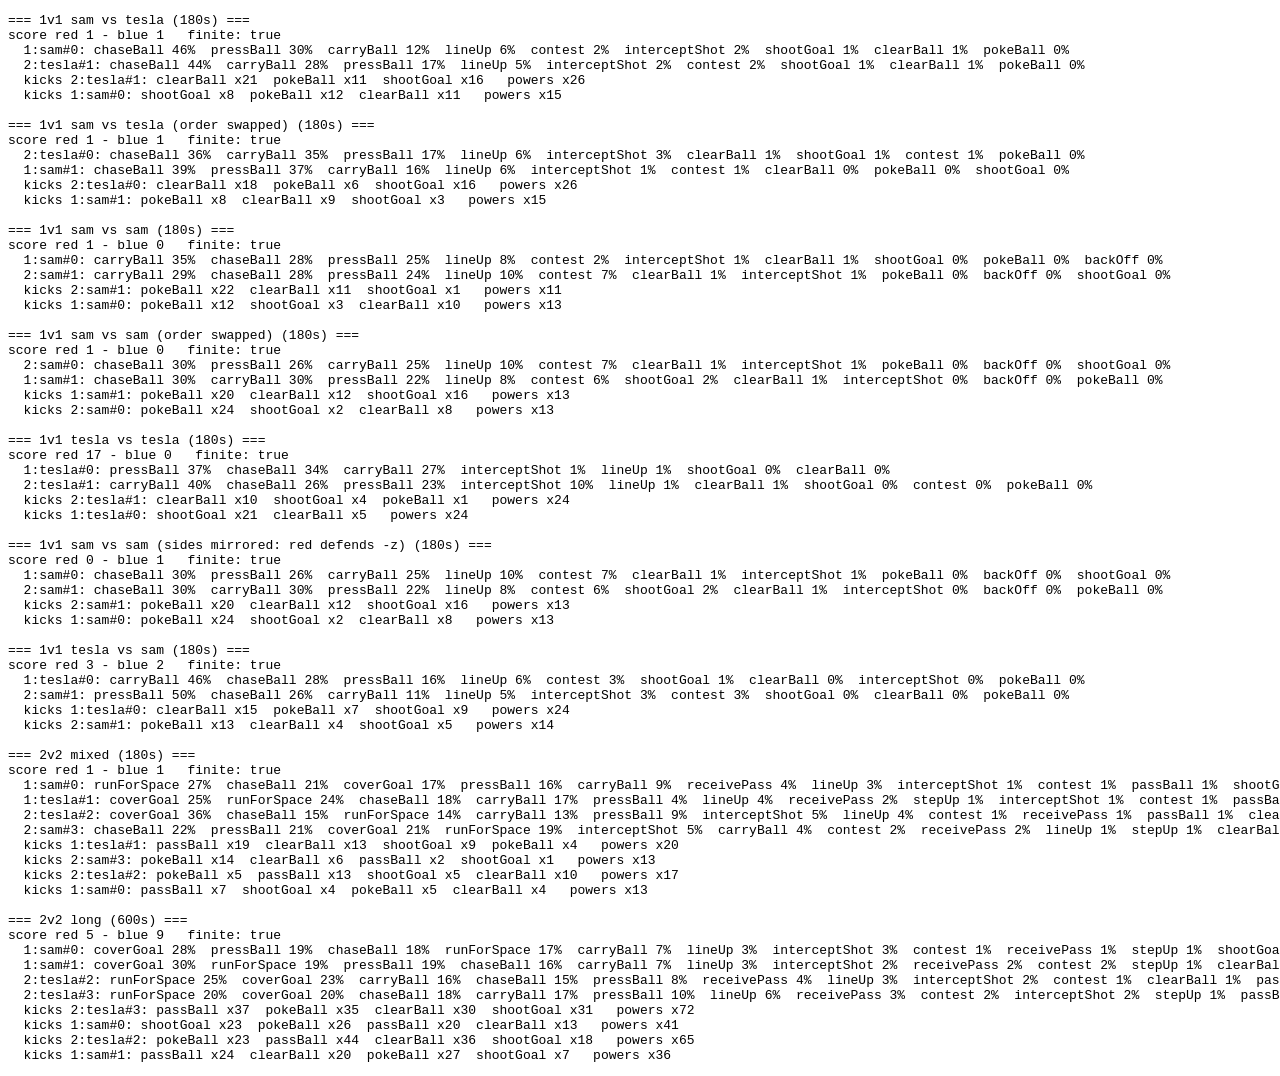
==== ai-sim-test.html @ 5cf5916e "Revamp team AI with roles and sim harness Replaces the old intent-scoring AI with a role-based team " ====
<!doctype html>
<html>
  <head><meta charset="utf-8" /><title>AI sim</title></head>
  <body>
    <script type="module">
      import { runAllScenarios } from './ai-sim-test.mjs';
      const pre = document.createElement('pre');
      pre.id = 'sim-output';
      document.body.appendChild(pre);
      pre.textContent = await runAllScenarios();
    </script>
  </body>
</html>
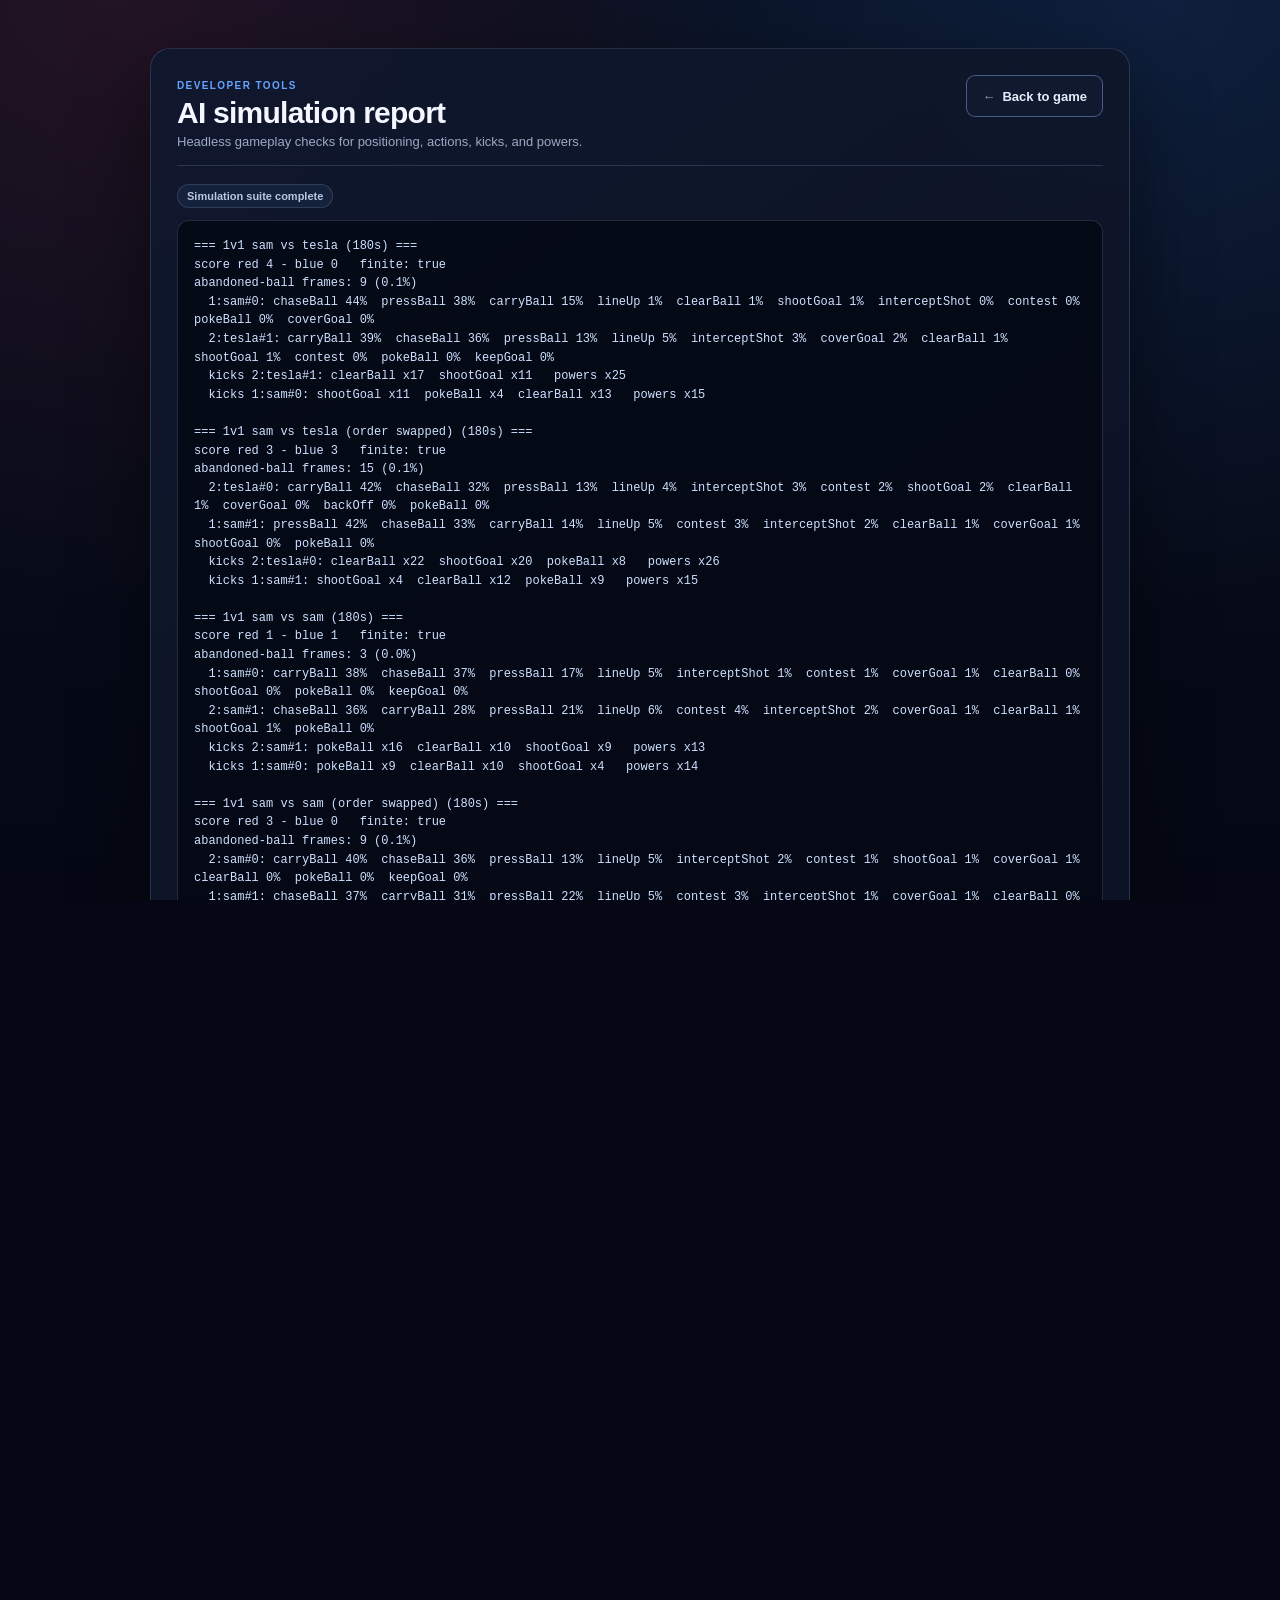
==== commit 39566c3c: "Refresh menu UI and improve panel navigation Revamps the main menu and setup panels with a unified v" ====
--- a/ai-sim-test.html
+++ b/ai-sim-test.html
@@ -1,13 +1,37 @@
 <!doctype html>
-<html>
-  <head><meta charset="utf-8" /><title>AI sim</title></head>
-  <body>
+<html lang="en">
+  <head>
+    <meta charset="utf-8" />
+    <meta name="viewport" content="width=device-width, initial-scale=1" />
+    <title>AI Simulations · Soccer Pucks</title>
+    <link rel="stylesheet" href="css/style.css?v=ui-refresh-1" />
+  </head>
+  <body class="sim-page">
+    <main class="sim-shell">
+      <header class="sim-header">
+        <div>
+          <span class="sim-kicker">Developer tools</span>
+          <h1>AI simulation report</h1>
+          <p>Headless gameplay checks for positioning, actions, kicks, and powers.</p>
+        </div>
+        <a class="tiny-btn sim-back" href="./"><span aria-hidden="true">&larr;</span> Back to game</a>
+      </header>
+      <p id="sim-status" class="sim-status" role="status" aria-live="polite" aria-atomic="true">Running simulation suite…</p>
+      <pre id="sim-output"></pre>
+    </main>
+
     <script type="module">
       import { runAllScenarios } from './ai-sim-test.mjs';
-      const pre = document.createElement('pre');
-      pre.id = 'sim-output';
-      document.body.appendChild(pre);
-      pre.textContent = await runAllScenarios();
+
+      const output = document.getElementById('sim-output');
+      const status = document.getElementById('sim-status');
+      try {
+        output.textContent = await runAllScenarios();
+        status.textContent = 'Simulation suite complete';
+      } catch (error) {
+        output.textContent = `Simulation failed\n\n${error?.stack || error}`;
+        status.textContent = 'Simulation suite failed';
+      }
     </script>
   </body>
 </html>
--- a/css/style.css
+++ b/css/style.css
@@ -0,0 +1,3564 @@
+* {
+  margin: 0;
+  padding: 0;
+  box-sizing: border-box;
+}
+
+html, body {
+  width: 100%;
+  height: 100%;
+  overflow: hidden;
+  background: #0c0c10;
+  font-family: "Segoe UI", Arial, sans-serif;
+  color: #fff;
+}
+
+#game-canvas {
+  position: fixed;
+  inset: 0;
+  width: 100%;
+  height: 100%;
+  display: block;
+}
+
+.hidden {
+  display: none !important;
+}
+
+.visually-hidden {
+  position: absolute;
+  width: 1px;
+  height: 1px;
+  padding: 0;
+  margin: -1px;
+  overflow: hidden;
+  clip: rect(0, 0, 0, 0);
+  white-space: nowrap;
+  border: 0;
+}
+
+button {
+  font-family: inherit;
+}
+
+button:focus-visible,
+input:focus-visible {
+  outline: 2px solid rgba(110, 168, 255, 0.85);
+  outline-offset: 2px;
+}
+
+#sound-controls {
+  position: fixed;
+  top: 14px;
+  right: 14px;
+  z-index: 25;
+  display: flex;
+  align-items: center;
+  gap: 9px;
+  padding: 6px 10px 6px 6px;
+  border: 1px solid rgba(110, 168, 255, 0.24);
+  border-radius: 8px;
+  background: rgba(8, 11, 22, 0.76);
+  box-shadow: 0 8px 24px rgba(0, 0, 0, 0.24);
+  backdrop-filter: blur(8px);
+}
+
+#sound-toggle {
+  min-height: 32px;
+  display: flex;
+  align-items: center;
+  gap: 6px;
+  padding: 5px 9px;
+  border: 1px solid transparent;
+  border-radius: 6px;
+  background: rgba(110, 168, 255, 0.12);
+  color: #dfe6f5;
+  font-size: 12px;
+  font-weight: 800;
+  cursor: pointer;
+}
+
+#sound-toggle:hover {
+  border-color: rgba(110, 168, 255, 0.35);
+  background: rgba(110, 168, 255, 0.22);
+}
+
+#sound-toggle.muted {
+  color: #8d97ad;
+  background: rgba(141, 151, 173, 0.1);
+}
+
+#sound-toggle [data-sound-icon] {
+  width: 18px;
+  font-size: 15px;
+  line-height: 1;
+  text-align: center;
+}
+
+#sound-volume-label {
+  display: flex;
+  align-items: center;
+}
+
+#sound-volume {
+  width: 92px;
+  height: 20px;
+  accent-color: #6ea8ff;
+  cursor: pointer;
+}
+
+* {
+  scrollbar-width: thin;
+  scrollbar-color: rgba(110, 168, 255, 0.3) rgba(8, 11, 22, 0.6);
+}
+
+::-webkit-scrollbar {
+  width: 10px;
+  height: 10px;
+}
+
+::-webkit-scrollbar-track {
+  background: transparent;
+}
+
+::-webkit-scrollbar-thumb {
+  background: rgba(110, 168, 255, 0.28);
+  border: 2px solid rgba(8, 8, 12, 0.9);
+  border-radius: 5px;
+}
+
+::-webkit-scrollbar-thumb:hover {
+  background: rgba(110, 168, 255, 0.45);
+}
+
+kbd {
+  display: inline-block;
+  padding: 1px 7px 2px;
+  border: 1px solid rgba(110, 168, 255, 0.35);
+  border-bottom-width: 2px;
+  border-radius: 5px;
+  background: rgba(110, 168, 255, 0.1);
+  color: #dfe6f5;
+  font-family: inherit;
+  font-size: 0.85em;
+  font-weight: 700;
+}
+
+#menu {
+  position: fixed;
+  inset: 0;
+  display: flex;
+  flex-direction: column;
+  align-items: center;
+  justify-content: center;
+  gap: 22px;
+  padding: 32px 16px;
+  overflow-x: hidden;
+  overflow-y: auto;
+  background:
+    radial-gradient(ellipse 44% 42% at 8% 48%, rgba(214, 35, 62, 0.13), transparent 70%),
+    radial-gradient(ellipse 46% 44% at 92% 48%, rgba(35, 128, 239, 0.15), transparent 70%),
+    radial-gradient(ellipse 90% 60% at 50% -12%, rgba(91, 139, 228, 0.24), transparent 62%),
+    radial-gradient(ellipse 85% 46% at 50% 116%, rgba(30, 150, 90, 0.12), transparent 66%),
+    linear-gradient(180deg, #0b1020 0%, #080b14 52%, #060910 100%);
+  z-index: 10;
+}
+
+#menu::before,
+#menu::after {
+  content: "";
+  position: absolute;
+  pointer-events: none;
+}
+
+#menu::before {
+  left: -20%;
+  right: -20%;
+  bottom: -12%;
+  height: 65%;
+  opacity: 0.25;
+  background:
+    linear-gradient(rgba(101, 163, 255, 0.3) 1px, transparent 1px),
+    linear-gradient(90deg, rgba(101, 163, 255, 0.3) 1px, transparent 1px);
+  background-size: 74px 52px;
+  transform: perspective(1800px) rotateX(60deg);
+  transform-origin: 50% 0;
+  -webkit-mask-image: linear-gradient(to bottom, transparent, #000 24%, #000 68%, transparent 96%);
+  mask-image: linear-gradient(to bottom, transparent, #000 24%, #000 68%, transparent 96%);
+  animation: arena-grid-drift 9s linear infinite;
+}
+
+#menu::after {
+  inset: 0;
+  opacity: 0.7;
+  background:
+    radial-gradient(circle at 50% 37%, rgba(255, 255, 255, 0.055) 0 1px, transparent 2px),
+    radial-gradient(circle at 26% 31%, rgba(255, 69, 91, 0.45) 0 1px, transparent 2px),
+    radial-gradient(circle at 74% 28%, rgba(74, 166, 255, 0.48) 0 1px, transparent 2px);
+  background-size: 72px 72px, 118px 118px, 137px 137px;
+  -webkit-mask-image: radial-gradient(ellipse 80% 70% at center, #000, transparent 76%);
+  mask-image: radial-gradient(ellipse 80% 70% at center, #000, transparent 76%);
+  animation: arena-lights-breathe 5.5s ease-in-out infinite alternate;
+}
+
+#menu > * {
+  position: relative;
+  z-index: 1;
+}
+
+.brand-lockup {
+  width: min(780px, calc(100vw - 44px));
+  flex: 0 0 auto;
+  overflow: visible;
+  line-height: 0;
+  isolation: isolate;
+  filter: drop-shadow(0 24px 42px rgba(0, 0, 0, 0.38));
+  transition: width 0.32s ease, filter 0.32s ease;
+  animation: logo-lockup-arrive 0.8s cubic-bezier(0.18, 0.9, 0.25, 1.15) both;
+}
+
+.brand-logo {
+  display: block;
+  width: 100%;
+  height: auto;
+  overflow: visible;
+}
+
+.logo-word {
+  font-family: "Arial Black", "Segoe UI Black", Impact, sans-serif;
+  font-weight: 950;
+  font-style: italic;
+  paint-order: stroke fill;
+  text-rendering: geometricPrecision;
+}
+
+.logo-soccer {
+  font-size: 126px;
+  letter-spacing: -7px;
+}
+
+.logo-pucks {
+  font-size: 132px;
+  letter-spacing: -2px;
+}
+
+.logo-red-extrusion {
+  fill: url(#logo-red-edge);
+  stroke: #510817;
+  stroke-width: 8px;
+}
+
+.logo-red-face {
+  fill: url(#logo-red-face);
+  stroke: #ffadb4;
+  stroke-width: 3px;
+}
+
+.logo-blue-extrusion {
+  fill: url(#logo-blue-edge);
+  stroke: #061a4d;
+  stroke-width: 8px;
+}
+
+.logo-blue-face {
+  fill: url(#logo-blue-face);
+  stroke: #b8edff;
+  stroke-width: 3px;
+}
+
+.logo-soccer-layer,
+.logo-pucks-layer,
+.logo-energy-field,
+.logo-strike,
+.logo-tagline {
+  transform-box: fill-box;
+  transform-origin: center;
+}
+
+.logo-soccer-layer {
+  animation: logo-soccer-enter 0.72s 0.08s cubic-bezier(0.16, 0.86, 0.3, 1.08) both;
+}
+
+.logo-pucks-layer {
+  animation: logo-pucks-enter 0.78s 0.18s cubic-bezier(0.16, 0.86, 0.3, 1.08) both;
+}
+
+.brand-ball-stage {
+  position: absolute;
+  top: 0;
+  left: 24.7%;
+  z-index: 3;
+  display: block;
+  width: 22%;
+  height: 58%;
+  overflow: visible;
+  opacity: 0;
+  pointer-events: none;
+  transform-origin: 50% 52%;
+}
+
+.brand-ball-stage.is-ready {
+  animation: logo-puck-enter 1.06s cubic-bezier(0.17, 0.86, 0.28, 1.12) both;
+}
+
+.brand-ball-canvas {
+  position: relative;
+  z-index: 1;
+  display: block;
+  width: 100%;
+  height: 100%;
+  filter:
+    drop-shadow(-4px 0 7px rgba(255, 39, 71, 0.58))
+    drop-shadow(4px 0 7px rgba(46, 159, 255, 0.62))
+    drop-shadow(0 10px 8px rgba(0, 0, 0, 0.75));
+  animation: logo-puck-float 8.5s 1.15s ease-in-out infinite;
+}
+
+.logo-speed-line,
+.logo-energy-arc,
+.logo-strike path {
+  fill: none;
+  stroke-linecap: round;
+}
+
+.logo-speed-line {
+  stroke-width: 5px;
+  stroke-dasharray: 18 20;
+  opacity: 0.7;
+  animation: logo-dash 1.35s linear infinite;
+}
+
+.logo-speed-line-red {
+  stroke: #ff3651;
+}
+
+.logo-speed-line-blue {
+  stroke: #3da9ff;
+  animation-direction: reverse;
+}
+
+.logo-energy-arc {
+  stroke: url(#logo-energy);
+  stroke-width: 2px;
+  stroke-dasharray: 5 14;
+  opacity: 0.4;
+  animation: logo-dash 2.4s linear infinite;
+}
+
+.logo-energy-field {
+  animation: logo-energy-enter 1.05s 0.46s ease-out both;
+}
+
+.logo-spark {
+  fill: #fff;
+  filter: url(#logo-energy-glow);
+  transform-box: fill-box;
+  transform-origin: center;
+  animation: logo-spark 2.1s ease-in-out infinite;
+}
+
+.logo-spark-two {
+  animation-delay: -0.65s;
+}
+
+.logo-spark-three {
+  animation-delay: -1.25s;
+}
+
+.logo-strike {
+  animation: logo-strike-enter 0.75s 0.7s ease-out both;
+}
+
+.logo-strike path:first-child {
+  stroke: url(#logo-energy);
+  stroke-width: 7px;
+  opacity: 0.8;
+}
+
+.logo-strike path:last-child {
+  stroke: #eaf8ff;
+  stroke-width: 1.5px;
+  stroke-dasharray: 3 12;
+  opacity: 0.7;
+  animation: logo-dash 1.1s linear infinite;
+}
+
+.logo-shine {
+  fill: rgba(255, 255, 255, 0.52);
+  transform: skewX(-18deg);
+  animation: logo-shine-sweep 6.8s 1.35s ease-in-out infinite;
+}
+
+.logo-shine-blue {
+  animation-delay: 1.48s;
+}
+
+.logo-tagline {
+  fill: #aac2e7;
+  font-family: "Segoe UI", Arial, sans-serif;
+  font-size: 15px;
+  font-weight: 800;
+  letter-spacing: 7px;
+  animation: logo-tagline-enter 0.65s 0.92s ease-out both;
+}
+
+#menu[data-view]:not([data-view="home"]) .brand-lockup {
+  width: min(430px, calc(100vw - 44px));
+  filter: drop-shadow(0 16px 30px rgba(0, 0, 0, 0.3));
+}
+
+#menu[data-view]:not([data-view="home"]) .logo-energy-field,
+#menu[data-view]:not([data-view="home"]) .logo-strike,
+#menu[data-view]:not([data-view="home"]) .logo-tagline {
+  opacity: 0.18;
+}
+
+@keyframes arena-grid-drift {
+  to { background-position: 0 52px, 74px 0; }
+}
+
+@keyframes arena-lights-breathe {
+  from { opacity: 0.46; transform: scale(0.98); }
+  to { opacity: 0.78; transform: scale(1.02); }
+}
+
+@keyframes logo-lockup-arrive {
+  from { opacity: 0; transform: translateY(-18px) scale(0.95); }
+  to { opacity: 1; transform: translateY(0) scale(1); }
+}
+
+@keyframes logo-soccer-enter {
+  from { opacity: 0; transform: translateX(-80px) skewX(-9deg); }
+  to { opacity: 1; transform: translateX(0) skewX(0); }
+}
+
+@keyframes logo-pucks-enter {
+  from { opacity: 0; transform: translateX(86px) skewX(8deg); }
+  to { opacity: 1; transform: translateX(0) skewX(0); }
+}
+
+@keyframes logo-puck-enter {
+  0% { opacity: 0; transform: translate(-260px, -100px) rotate(-260deg) scale(0.38); }
+  68% { opacity: 1; transform: translate(8px, 4px) rotate(14deg) scale(1.07); }
+  84% { transform: translate(-3px, -3px) rotate(-5deg) scale(0.98); }
+  100% { opacity: 1; transform: translate(0, 0) rotate(0) scale(1); }
+}
+
+@keyframes logo-puck-float {
+  0%, 100% { transform: translateY(0) rotate(-0.6deg); }
+  34% { transform: translateY(-2px) rotate(0.5deg); }
+  72% { transform: translateY(-3px) rotate(-0.25deg); }
+}
+
+@keyframes logo-energy-enter {
+  from { opacity: 0; transform: scaleX(0.55); }
+  to { opacity: 1; transform: scaleX(1); }
+}
+
+@keyframes logo-dash {
+  to { stroke-dashoffset: -76px; }
+}
+
+@keyframes logo-spark {
+  0%, 100% { opacity: 0.15; transform: scale(0.5); }
+  50% { opacity: 1; transform: scale(1.45); }
+}
+
+@keyframes logo-strike-enter {
+  from { opacity: 0; transform: scaleX(0); }
+  to { opacity: 1; transform: scaleX(1); }
+}
+
+@keyframes logo-shine-sweep {
+  0%, 10% { transform: translateX(0) skewX(-18deg); opacity: 0; }
+  14% { opacity: 0.72; }
+  27%, 100% { transform: translateX(1180px) skewX(-18deg); opacity: 0; }
+}
+
+@keyframes logo-tagline-enter {
+  from { opacity: 0; transform: translateY(7px); letter-spacing: 12px; }
+  to { opacity: 0.82; transform: translateY(0); letter-spacing: 7px; }
+}
+
+#menu .subtitle {
+  display: flex;
+  align-items: center;
+  gap: 13px;
+  margin-top: -12px;
+  color: #b5c4db;
+  font-size: 14px;
+  font-weight: 700;
+  letter-spacing: 2.6px;
+  text-transform: uppercase;
+  text-shadow: 0 2px 12px rgba(0, 0, 0, 0.5);
+}
+
+#menu .subtitle::before,
+#menu .subtitle::after {
+  content: "";
+  width: 38px;
+  height: 1px;
+  background: linear-gradient(90deg, transparent, rgba(117, 177, 255, 0.68));
+}
+
+#menu .subtitle::after {
+  transform: scaleX(-1);
+}
+
+#nickname-field {
+  width: min(360px, calc(100vw - 32px));
+  display: flex;
+  flex-direction: column;
+  gap: 6px;
+  color: #aab4cc;
+  font-size: 12px;
+  font-weight: 700;
+  letter-spacing: 0;
+  text-transform: uppercase;
+}
+
+#nickname-input {
+  height: 44px;
+  border: 1px solid rgba(110, 168, 255, 0.28);
+  border-radius: 6px;
+  padding: 8px 12px;
+  background: #080b16;
+  color: #eef4ff;
+  font: 700 18px "Segoe UI", Arial, sans-serif;
+  letter-spacing: 0;
+  outline: none;
+}
+
+#nickname-input:focus {
+  border-color: rgba(110, 168, 255, 0.7);
+  box-shadow: 0 0 0 3px rgba(110, 168, 255, 0.13);
+}
+
+#local-setup {
+  display: flex;
+  flex-wrap: wrap;
+  align-items: center;
+  gap: 10px 28px;
+}
+
+.setup-group {
+  display: flex;
+  align-items: center;
+  gap: 10px;
+}
+
+.setup-label {
+  color: #aab4cc;
+  font-size: 12px;
+  font-weight: 800;
+  letter-spacing: 0;
+  text-transform: uppercase;
+}
+
+#local-size-pick,
+#local-difficulty-pick,
+#local-team-pick {
+  display: flex;
+  gap: 6px;
+}
+
+.match-size-btn {
+  appearance: none;
+  min-height: 34px;
+  padding: 6px 18px;
+  border: 1px solid rgba(110, 168, 255, 0.22);
+  border-radius: 6px;
+  background: rgba(8, 11, 22, 0.78);
+  color: #aab4cc;
+  cursor: pointer;
+  font-family: inherit;
+  font-size: 14px;
+  font-weight: 800;
+  transition: border-color 0.15s, background 0.15s;
+}
+
+.match-size-btn:hover {
+  color: #eef4ff;
+  border-color: rgba(110, 168, 255, 0.42);
+  background: rgba(110, 168, 255, 0.11);
+}
+
+.match-size-btn.selected {
+  border-color: rgba(110, 168, 255, 0.82);
+  background: linear-gradient(180deg, rgba(74, 126, 224, 0.34), rgba(47, 86, 168, 0.24));
+  color: #eef4ff;
+}
+
+.team-choice-btn[data-local-team="red"].selected {
+  border-color: rgba(255, 106, 94, 0.82);
+  background: linear-gradient(180deg, rgba(255, 106, 94, 0.3), rgba(145, 48, 53, 0.22));
+}
+
+#home-actions,
+#mode-actions {
+  display: flex;
+  flex-wrap: wrap;
+  justify-content: center;
+  gap: 12px;
+}
+
+.menu-screen {
+  width: min(720px, calc(100vw - 32px));
+}
+
+.focused-panel {
+  display: flex;
+  flex-direction: column;
+  align-items: center;
+  gap: 16px;
+  padding: 18px;
+  border: 1px solid rgba(110, 168, 255, 0.35);
+  border-radius: 8px;
+  background: rgba(10, 13, 24, 0.86);
+  box-shadow: 0 18px 50px rgba(0, 0, 0, 0.28);
+}
+
+.focused-panel-header {
+  display: flex;
+  flex-direction: column;
+  gap: 4px;
+}
+
+.focused-panel-header h2 {
+  color: #eef4ff;
+  font-size: 22px;
+}
+
+.focused-panel-header h2:focus {
+  outline: none;
+}
+
+.focused-panel-header p {
+  color: #9fb0d0;
+  font-size: 13px;
+  line-height: 1.45;
+}
+
+#online-choice .focused-panel-header {
+  align-items: center;
+  text-align: center;
+}
+
+#online-choice {
+  width: min(560px, calc(100vw - 32px));
+}
+
+.mode-btn.secondary {
+  background: rgba(22, 27, 44, 0.72);
+}
+
+.mode-btn.primary {
+  border-color: transparent;
+  background: linear-gradient(180deg, #4a7ee0, #2f56a8);
+}
+
+.back-btn {
+  align-self: center;
+}
+
+.mode-btn {
+  position: relative;
+  overflow: hidden;
+  font-size: 20px;
+  font-weight: 700;
+  padding: 13px 40px;
+  border-radius: 10px;
+  border: 1px solid rgba(110, 168, 255, 0.45);
+  background: rgba(22, 27, 44, 0.9);
+  color: #fff;
+  cursor: pointer;
+  letter-spacing: 0;
+  transition: transform 0.12s, box-shadow 0.12s;
+}
+
+#home-actions .mode-btn {
+  min-width: 186px;
+  border-color: rgba(151, 193, 255, 0.4);
+  background:
+    linear-gradient(180deg, rgba(35, 43, 65, 0.96), rgba(12, 17, 31, 0.98));
+  box-shadow: inset 0 1px rgba(255, 255, 255, 0.06), 0 12px 28px rgba(0, 0, 0, 0.28);
+}
+
+#home-actions .mode-btn::before {
+  content: "";
+  position: absolute;
+  left: 18px;
+  right: 18px;
+  bottom: 0;
+  height: 2px;
+  border-radius: 2px;
+  opacity: 0.85;
+  transform: scaleX(0.62);
+  transition: transform 0.18s ease, opacity 0.18s ease;
+}
+
+#start-btn::before {
+  background: linear-gradient(90deg, transparent, #ff3a54, transparent);
+  box-shadow: 0 0 16px rgba(255, 58, 84, 0.9);
+}
+
+#online-btn::before {
+  background: linear-gradient(90deg, transparent, #3ba9ff, transparent);
+  box-shadow: 0 0 16px rgba(59, 169, 255, 0.9);
+}
+
+#home-actions .mode-btn:hover::before,
+#home-actions .mode-btn:focus-visible::before {
+  opacity: 1;
+  transform: scaleX(1);
+}
+
+html[data-startup-pending] #home-actions {
+  pointer-events: none;
+}
+
+.mode-btn[aria-busy="true"] {
+  opacity: 0.78;
+  cursor: wait;
+}
+
+.mode-btn[aria-busy="true"]::after {
+  content: "";
+  position: absolute;
+  top: 50%;
+  right: 14px;
+  width: 14px;
+  height: 14px;
+  margin-top: -7px;
+  border: 2px solid rgba(255, 255, 255, 0.3);
+  border-top-color: #fff;
+  border-radius: 50%;
+  animation: spin 0.75s linear infinite;
+}
+
+.mode-btn:hover {
+  transform: scale(1.04);
+  box-shadow: 0 8px 32px rgba(74, 126, 224, 0.45);
+}
+
+#start-btn:hover,
+#start-btn:focus-visible {
+  border-color: rgba(255, 79, 101, 0.64);
+  box-shadow: 0 10px 34px rgba(191, 28, 57, 0.26), inset 0 1px rgba(255, 255, 255, 0.08);
+}
+
+#online-btn:hover,
+#online-btn:focus-visible {
+  border-color: rgba(64, 168, 255, 0.68);
+  box-shadow: 0 10px 34px rgba(34, 112, 222, 0.3), inset 0 1px rgba(255, 255, 255, 0.08);
+}
+
+.mode-btn:active {
+  transform: scale(0.99);
+  box-shadow: 0 3px 14px rgba(74, 126, 224, 0.35);
+}
+
+.controls-hint {
+  display: flex;
+  flex-wrap: wrap;
+  justify-content: center;
+  gap: 8px 18px;
+  font-size: 14px;
+  color: #7e89a3;
+}
+
+.hint-item {
+  display: flex;
+  align-items: center;
+  gap: 6px;
+  white-space: nowrap;
+}
+
+.debug-link {
+  border: none;
+  background: none;
+  padding: 4px 8px;
+  font-size: 12px;
+  color: #566078;
+  text-decoration: underline dotted;
+  cursor: pointer;
+}
+
+.debug-link:hover {
+  color: #8f9bb8;
+}
+
+#ai-test-panel {
+  width: min(880px, calc(100vw - 32px));
+  display: flex;
+  flex-direction: column;
+  gap: 12px;
+  padding: 16px;
+  border: 1px solid rgba(110, 168, 255, 0.35);
+  border-radius: 8px;
+  background: rgba(10, 13, 24, 0.86);
+  box-shadow: 0 18px 50px rgba(0, 0, 0, 0.28);
+}
+
+#ai-test-title {
+  font-size: 15px;
+  letter-spacing: 1px;
+  text-transform: uppercase;
+  color: #dfe6f5;
+}
+
+#ai-test-status {
+  font-size: 13px;
+  color: #aab4cc;
+}
+
+#ai-test-scenarios {
+  display: grid;
+  grid-template-columns: repeat(auto-fill, minmax(340px, 1fr));
+  gap: 6px;
+}
+
+.ai-scenario-row {
+  display: flex;
+  align-items: center;
+  justify-content: space-between;
+  gap: 10px;
+  padding: 6px 6px 6px 10px;
+  border: 1px solid rgba(110, 168, 255, 0.16);
+  border-radius: 6px;
+  background: rgba(110, 168, 255, 0.05);
+}
+
+.ai-scenario-name {
+  font-size: 13px;
+  color: #cfd8ec;
+}
+
+.ai-scenario-row .tiny-btn {
+  min-height: 28px;
+  padding: 4px 12px;
+  font-size: 12px;
+}
+
+#ai-test-output {
+  margin: 0;
+  max-height: min(420px, 46vh);
+  overflow: auto;
+  padding: 12px;
+  border: 1px solid rgba(110, 168, 255, 0.2);
+  border-radius: 6px;
+  background: #080b16;
+  color: #cfe0ff;
+  font: 12px/1.5 Consolas, "Courier New", monospace;
+  white-space: pre-wrap;
+  user-select: text;
+}
+
+#online-panel {
+  width: min(720px, calc(100vw - 32px));
+  display: flex;
+  flex-direction: column;
+  gap: 12px;
+  padding: 16px;
+  border: 1px solid rgba(110, 168, 255, 0.35);
+  border-radius: 8px;
+  background: rgba(10, 13, 24, 0.86);
+  box-shadow: 0 18px 50px rgba(0, 0, 0, 0.28);
+}
+
+#local-panel {
+  width: min(720px, calc(100vw - 32px));
+  display: flex;
+  flex-direction: column;
+  gap: 14px;
+  padding: 16px;
+  border: 1px solid rgba(110, 168, 255, 0.35);
+  border-radius: 8px;
+  background: rgba(10, 13, 24, 0.86);
+  box-shadow: 0 18px 50px rgba(0, 0, 0, 0.28);
+}
+
+#local-panel > .focused-panel-header {
+  padding-bottom: 2px;
+  border-bottom: 1px solid rgba(110, 168, 255, 0.16);
+}
+
+.online-header {
+  display: flex;
+  align-items: center;
+  justify-content: space-between;
+  gap: 14px;
+}
+
+.online-header .focused-panel-header {
+  min-width: 0;
+}
+
+#online-status {
+  margin-left: auto;
+  align-self: center;
+  font-size: 13px;
+  color: #9fb0d0;
+  text-align: right;
+}
+
+.field-help {
+  color: #7e89a3;
+  font-size: 12px;
+  font-weight: 600;
+  letter-spacing: 0;
+  line-height: 1.35;
+  text-transform: none;
+}
+
+.online-field input[aria-invalid="true"] {
+  border-color: rgba(255, 106, 94, 0.84);
+  box-shadow: 0 0 0 3px rgba(255, 106, 94, 0.13);
+}
+
+.online-field {
+  display: flex;
+  flex-direction: column;
+  gap: 6px;
+  color: #aab4cc;
+  font-size: 12px;
+  font-weight: 700;
+  letter-spacing: 0;
+  text-transform: uppercase;
+}
+
+.online-field input {
+  width: 100%;
+  height: 54px;
+  border: 1px solid rgba(110, 168, 255, 0.28);
+  border-radius: 6px;
+  padding: 10px;
+  background: #080b16;
+  color: #eef4ff;
+  font: 800 26px Consolas, "Courier New", monospace;
+  letter-spacing: 4px;
+  text-align: center;
+  text-transform: uppercase;
+  outline: none;
+}
+
+.online-field input:focus {
+  border-color: rgba(110, 168, 255, 0.7);
+  box-shadow: 0 0 0 3px rgba(110, 168, 255, 0.13);
+}
+
+.online-code-row {
+  display: flex;
+  align-items: stretch;
+  gap: 10px;
+}
+
+.online-code-row .tiny-btn {
+  min-width: 132px;
+}
+
+.online-code-row input {
+  flex: 1;
+  min-width: 0;
+}
+
+.online-actions {
+  display: flex;
+  flex-wrap: wrap;
+  align-items: center;
+  gap: 8px;
+}
+
+.keyboard-required {
+  display: none;
+  max-width: 360px;
+  padding: 10px 12px;
+  border: 1px solid rgba(255, 216, 74, 0.34);
+  border-radius: 7px;
+  background: rgba(255, 216, 74, 0.08);
+  color: #dfe6f5;
+  font-size: 13px;
+  line-height: 1.4;
+  text-align: center;
+}
+
+.lobby-help {
+  margin-bottom: 10px;
+  color: #9fb0d0;
+  font-size: 12px;
+  line-height: 1.4;
+}
+
+.team-select-wrap {
+  display: flex;
+  flex-direction: column;
+  gap: 4px;
+  min-width: 0;
+}
+
+.team-select-label {
+  color: #9fb0d0;
+  font-size: 10px;
+  font-weight: 800;
+  text-transform: uppercase;
+}
+
+.team-select {
+  width: 100%;
+  min-height: 34px;
+  padding: 6px 28px 6px 8px;
+  border: 1px solid rgba(110, 168, 255, 0.3);
+  border-radius: 6px;
+  background: #10172a;
+  color: #eef4ff;
+  font: 800 12px "Segoe UI", Arial, sans-serif;
+}
+
+#local-teams,
+#online-teams {
+  display: grid;
+  grid-template-columns: repeat(2, minmax(0, 1fr));
+  align-items: stretch;
+  gap: 12px;
+}
+
+#online-teams {
+  grid-template-columns: repeat(3, minmax(0, 1fr));
+}
+
+#online-teams .local-player {
+  min-width: 0;
+  display: grid;
+  grid-template-columns: 32px minmax(0, 1fr) 32px;
+  grid-template-rows: auto auto;
+  column-gap: 4px;
+  row-gap: 8px;
+}
+
+#online-teams .team-select-wrap {
+  grid-column: 1 / -1;
+  grid-row: 3;
+}
+
+.local-player-top {
+  flex: 1 1 100%;
+  width: 100%;
+  min-width: 0;
+  display: flex;
+  align-items: center;
+  gap: 6px;
+}
+
+#online-teams .local-player-top {
+  grid-column: 1 / -1;
+  grid-row: 1;
+}
+
+.local-player-top .local-player-name {
+  flex: 1;
+}
+
+.local-team {
+  min-width: 0;
+  display: flex;
+  flex-direction: column;
+  gap: 8px;
+  padding: 10px 12px;
+  border: 1px solid rgba(110, 168, 255, 0.22);
+  border-radius: 8px;
+  background: rgba(8, 11, 22, 0.66);
+}
+
+.local-team.red {
+  border-color: rgba(255, 106, 94, 0.38);
+  background: linear-gradient(180deg, rgba(255, 106, 94, 0.12), rgba(8, 11, 22, 0.68));
+}
+
+.local-team.blue {
+  border-color: rgba(110, 168, 255, 0.42);
+  background: linear-gradient(180deg, rgba(110, 168, 255, 0.14), rgba(8, 11, 22, 0.68));
+}
+
+.local-team.spectator {
+  border-color: rgba(170, 180, 204, 0.3);
+  background: linear-gradient(180deg, rgba(170, 180, 204, 0.08), rgba(8, 11, 22, 0.68));
+}
+
+.local-team.spectator .local-team-name {
+  color: #c6cede;
+}
+
+.local-team-name {
+  font-size: 12px;
+  font-weight: 900;
+  letter-spacing: 1px;
+  text-transform: uppercase;
+}
+
+.local-team.red .local-team-name {
+  color: #ffb2ac;
+}
+
+.local-team.blue .local-team-name {
+  color: #a9c9ff;
+}
+
+.local-team-roster {
+  display: flex;
+  flex-direction: column;
+  gap: 8px;
+}
+
+.local-player {
+  display: flex;
+  align-items: center;
+  justify-content: space-between;
+  gap: 10px;
+  padding: 8px 10px;
+  border: 1px solid rgba(110, 168, 255, 0.22);
+  border-radius: 7px;
+  background: rgba(5, 8, 18, 0.76);
+}
+
+.local-team.red .local-player {
+  border-color: rgba(255, 106, 94, 0.25);
+}
+
+.local-team.blue .local-player {
+  border-color: rgba(110, 168, 255, 0.26);
+}
+
+.local-player-name {
+  min-width: 0;
+  overflow: hidden;
+  color: #eef4ff;
+  font-size: 14px;
+  font-weight: 800;
+  text-overflow: ellipsis;
+  white-space: nowrap;
+}
+
+.local-player-tag {
+  margin-left: 8px;
+  padding: 2px 8px;
+  border-radius: 999px;
+  background: rgba(110, 168, 255, 0.2);
+  color: #cfe0ff;
+  font-size: 10px;
+  font-weight: 800;
+  text-transform: uppercase;
+}
+
+.local-player-tag.host {
+  margin-left: 5px;
+  background: rgba(170, 180, 204, 0.16);
+  color: #c6cede;
+}
+
+.local-player.placeholder {
+  min-height: 50px;
+  justify-content: center;
+  border-style: dashed;
+  border-color: rgba(110, 168, 255, 0.18);
+  background: transparent;
+  color: #7e89a3;
+  font-size: 12px;
+  font-weight: 700;
+}
+
+#online-teams .local-player.placeholder {
+  display: flex;
+}
+
+.local-player-controls {
+  flex-shrink: 0;
+  display: flex;
+  align-items: center;
+  gap: 6px;
+}
+
+#online-teams .local-player-controls {
+  grid-column: 2;
+  grid-row: 2;
+  min-width: 0;
+  width: 100%;
+  justify-content: center;
+}
+
+#online-teams .hero-toggle {
+  width: 100%;
+  grid-template-columns: repeat(2, minmax(0, 1fr));
+  gap: 4px;
+}
+
+#online-teams .hero-choice {
+  min-width: 0;
+  padding-inline: 4px;
+}
+
+.hero-chip {
+  padding: 7px 14px;
+  border: 1px solid rgba(110, 168, 255, 0.18);
+  border-radius: 6px;
+  background: rgba(8, 11, 22, 0.6);
+  color: #9fb0d0;
+  font-size: 12px;
+  font-weight: 800;
+}
+
+.hero-toggle {
+  flex-shrink: 0;
+  display: grid;
+  grid-template-columns: repeat(2, 72px);
+  gap: 6px;
+}
+
+.hero-choice {
+  min-height: 34px;
+  border: 1px solid rgba(110, 168, 255, 0.28);
+  border-radius: 6px;
+  background: rgba(110, 168, 255, 0.08);
+  color: #dfe6f5;
+  font-family: inherit;
+  font-size: 12px;
+  font-weight: 800;
+  cursor: pointer;
+}
+
+.hero-choice:hover {
+  background: rgba(110, 168, 255, 0.18);
+}
+
+.hero-choice:disabled {
+  cursor: default;
+}
+
+.hero-choice.active {
+  border-color: rgba(110, 168, 255, 0.82);
+  background: rgba(110, 168, 255, 0.26);
+}
+
+.local-team.red .hero-choice.active {
+  border-color: rgba(255, 106, 94, 0.82);
+  background: rgba(255, 106, 94, 0.22);
+}
+
+.local-team.blue .hero-choice.active {
+  border-color: rgba(110, 168, 255, 0.82);
+  background: rgba(110, 168, 255, 0.26);
+}
+
+.start-btn {
+  min-height: 40px;
+  padding: 10px 32px;
+  border: none;
+  border-radius: 8px;
+  background: linear-gradient(180deg, #4a7ee0, #2f56a8);
+  color: #fff;
+  font-family: inherit;
+  font-size: 15px;
+  font-weight: 800;
+  cursor: pointer;
+  transition: transform 0.12s, box-shadow 0.12s;
+}
+
+.start-btn:hover:not(:disabled) {
+  transform: translateY(-1px);
+  box-shadow: 0 8px 22px rgba(74, 126, 224, 0.35);
+}
+
+.start-btn:disabled {
+  opacity: 0.45;
+  cursor: not-allowed;
+}
+
+.tiny-btn {
+  min-height: 34px;
+  padding: 8px 12px;
+  border: 1px solid rgba(110, 168, 255, 0.35);
+  border-radius: 6px;
+  background: rgba(110, 168, 255, 0.13);
+  color: #dfe6f5;
+  font-weight: 700;
+  cursor: pointer;
+  transition: background 0.12s, border-color 0.12s;
+}
+
+.tiny-btn:not(:disabled):active,
+.hero-choice:not(:disabled):active {
+  transform: translateY(1px);
+}
+
+.tiny-btn:hover {
+  background: rgba(110, 168, 255, 0.24);
+}
+
+.tiny-btn:disabled {
+  opacity: 0.45;
+  cursor: not-allowed;
+}
+
+.tiny-btn:disabled:hover {
+  background: rgba(110, 168, 255, 0.13);
+}
+
+.danger-btn {
+  border-color: rgba(255, 106, 94, 0.35);
+  background: rgba(255, 106, 94, 0.12);
+}
+
+.danger-btn:hover {
+  background: rgba(255, 106, 94, 0.22);
+}
+
+#host-panel {
+  position: fixed;
+  inset: 0;
+  z-index: 35;
+  display: flex;
+  align-items: center;
+  justify-content: center;
+  padding: 24px;
+  background: rgba(3, 6, 13, 0.66);
+  backdrop-filter: blur(8px);
+}
+
+#host-panel-shell {
+  width: min(1120px, calc(100vw - 32px));
+  max-height: calc(100vh - 32px);
+  display: flex;
+  flex-direction: column;
+  gap: 14px;
+  padding: 18px;
+  overflow: auto;
+  border: 1px solid rgba(110, 168, 255, 0.32);
+  border-radius: 8px;
+  background: linear-gradient(180deg, rgba(15, 21, 34, 0.96), rgba(7, 10, 18, 0.96));
+  box-shadow: 0 28px 80px rgba(0, 0, 0, 0.48);
+}
+
+.host-panel-header {
+  display: flex;
+  align-items: center;
+  justify-content: space-between;
+  gap: 16px;
+  padding-bottom: 12px;
+  border-bottom: 3px solid transparent;
+  border-image: linear-gradient(90deg, rgba(255, 106, 94, 0.85), rgba(110, 168, 255, 0.85)) 1;
+}
+
+.host-panel-kicker {
+  display: block;
+  color: #ffd84a;
+  font-size: 12px;
+  font-weight: 900;
+  letter-spacing: 1px;
+  text-transform: uppercase;
+}
+
+#host-panel-title {
+  margin-top: 2px;
+  color: #eef4ff;
+  font-size: 28px;
+  line-height: 1;
+}
+
+#host-panel-status {
+  min-height: 18px;
+  color: #9fb0d0;
+  font-size: 13px;
+  font-weight: 800;
+}
+
+.host-panel-grid {
+  display: grid;
+  grid-template-columns: repeat(3, minmax(0, 1fr));
+  gap: 12px;
+  align-items: stretch;
+}
+
+.host-panel-actions {
+  display: flex;
+  flex-wrap: wrap;
+  gap: 8px;
+}
+
+.host-panel-actions .tiny-btn {
+  min-height: 40px;
+  padding-inline: 18px;
+}
+
+#host-leave-btn {
+  margin-left: auto;
+}
+
+#host-panel-advanced {
+  display: flex;
+  flex-direction: column;
+  gap: 10px;
+}
+
+.host-panel-help {
+  color: #9fb0d0;
+  font-size: 12px;
+  font-weight: 700;
+}
+
+.host-team-card,
+.host-settings-card {
+  min-width: 0;
+  min-height: 320px;
+  display: flex;
+  flex-direction: column;
+  gap: 10px;
+  padding: 12px;
+  border: 1px solid rgba(110, 168, 255, 0.22);
+  border-radius: 8px;
+  background: rgba(5, 8, 18, 0.78);
+}
+
+.host-team-card.red {
+  border-color: rgba(255, 106, 94, 0.36);
+}
+
+.host-team-card.blue {
+  border-color: rgba(110, 168, 255, 0.4);
+}
+
+.host-team-card.spectator {
+  border-color: rgba(170, 180, 204, 0.28);
+}
+
+.host-team-title {
+  align-self: center;
+  min-width: 140px;
+  padding: 8px 16px;
+  border-radius: 6px;
+  background: rgba(255, 255, 255, 0.11);
+  color: #eef4ff;
+  font-size: 18px;
+  font-weight: 900;
+  text-align: center;
+}
+
+.host-team-card.red .host-team-title {
+  color: #ff8f88;
+}
+
+.host-team-card.blue .host-team-title {
+  color: #a9c9ff;
+}
+
+.host-team-card.spectator .host-team-title {
+  color: #dfe6f5;
+}
+
+.host-team-roster {
+  flex: 1;
+  min-height: 90px;
+  display: flex;
+  flex-direction: column;
+  gap: 8px;
+  border-radius: 7px;
+  transition: background 0.15s, box-shadow 0.15s;
+}
+
+.host-player-row {
+  display: grid;
+  grid-template-columns: minmax(0, 1fr);
+  align-items: stretch;
+  gap: 10px;
+  min-height: 112px;
+  padding: 10px;
+  border: 1px solid rgba(110, 168, 255, 0.2);
+  border-radius: 7px;
+  background: rgba(8, 11, 22, 0.82);
+}
+
+.host-player-main {
+  min-width: 0;
+}
+
+.host-player-name {
+  overflow: hidden;
+  color: #eef4ff;
+  font-size: 15px;
+  font-weight: 900;
+  text-overflow: ellipsis;
+  white-space: nowrap;
+}
+
+.host-player-meta {
+  margin-top: 3px;
+  color: #9fb0d0;
+  font-size: 12px;
+  font-weight: 800;
+}
+
+.host-empty {
+  padding: 14px 10px;
+  border: 1px dashed rgba(110, 168, 255, 0.24);
+  border-radius: 7px;
+  color: #74819c;
+  font-size: 13px;
+  font-weight: 800;
+  text-align: center;
+}
+
+.host-player-controls {
+  display: grid;
+  grid-template-columns: 1fr;
+  gap: 6px;
+}
+
+.host-player-controls .team-select-wrap {
+  width: 100%;
+}
+
+.host-hero-actions {
+  display: grid;
+  grid-template-columns: repeat(2, minmax(0, 1fr));
+  gap: 6px;
+}
+
+.host-settings-card {
+  grid-column: 1 / -1;
+  min-height: 0;
+  display: grid;
+  grid-template-columns: minmax(130px, 0.4fr) repeat(2, minmax(150px, 1fr));
+  align-items: end;
+  justify-content: flex-start;
+}
+
+.host-setting {
+  display: grid;
+  grid-template-columns: 1fr;
+  gap: 7px;
+  color: #aab4cc;
+  font-size: 12px;
+  font-weight: 900;
+  text-transform: uppercase;
+}
+
+.host-number-field {
+  display: grid;
+  grid-template-columns: minmax(0, 1fr) auto;
+  align-items: center;
+  gap: 8px;
+  min-height: 44px;
+  padding: 0 10px;
+  border: 1px solid rgba(110, 168, 255, 0.24);
+  border-radius: 6px;
+  background: rgba(8, 11, 22, 0.82);
+  color: #9fb0d0;
+  text-transform: none;
+}
+
+.host-number-field input {
+  min-width: 0;
+  height: 42px;
+  border: 0;
+  background: transparent;
+  color: #eef4ff;
+  font: 900 20px "Segoe UI", Arial, sans-serif;
+  outline: none;
+}
+
+.host-number-field:focus-within {
+  border-color: rgba(110, 168, 255, 0.72);
+  box-shadow: 0 0 0 3px rgba(110, 168, 255, 0.12);
+}
+
+#hud {
+  position: fixed;
+  inset: 0;
+  pointer-events: none;
+  z-index: 5;
+}
+
+#power-wrap {
+  position: absolute;
+  bottom: 20px;
+  left: 50%;
+  transform: translateX(-50%);
+  display: flex;
+  flex-direction: column;
+  align-items: center;
+  gap: 5px;
+}
+
+#power-label {
+  color: rgba(255, 255, 255, 0.55);
+  font-size: 10px;
+  font-weight: 800;
+  letter-spacing: 2px;
+  text-transform: uppercase;
+  text-shadow: 0 1px 4px rgba(0, 0, 0, 0.65);
+  transition: color 0.2s;
+}
+
+#power-bar {
+  width: 260px;
+  height: 14px;
+  border: 1px solid rgba(255, 255, 255, 0.18);
+  border-radius: 8px;
+  background: rgba(0, 0, 0, 0.38);
+  overflow: hidden;
+  transition: box-shadow 0.2s;
+}
+
+#power-fill {
+  height: 100%;
+  width: 100%;
+  border-radius: 7px;
+  background: linear-gradient(90deg, #ffd84a, #ff9b2f);
+  transition: width 0.1s linear;
+}
+
+#power-wrap.ready #power-label {
+  color: #9dffbc;
+}
+
+#power-wrap.ready #power-bar {
+  box-shadow: 0 0 16px rgba(64, 232, 122, 0.5);
+}
+
+#power-wrap.ready #power-fill {
+  background: linear-gradient(90deg, #8dffb1, #2ee66b);
+}
+
+#match-hint {
+  position: absolute;
+  right: 18px;
+  bottom: 18px;
+  display: flex;
+  align-items: center;
+  gap: 8px;
+  color: rgba(223, 230, 245, 0.62);
+  font-size: 12px;
+  font-weight: 700;
+  text-shadow: 0 1px 4px rgba(0, 0, 0, 0.7);
+  pointer-events: auto;
+  padding: 5px 7px;
+  border: 1px solid transparent;
+  border-radius: 6px;
+  background: rgba(8, 11, 22, 0.22);
+  font-family: inherit;
+  cursor: pointer;
+}
+
+.ui-toast {
+  position: fixed;
+  left: 50%;
+  bottom: 24px;
+  z-index: 40;
+  transform: translateX(-50%);
+  padding: 9px 14px;
+  border: 1px solid rgba(110, 168, 255, 0.4);
+  border-radius: 7px;
+  background: rgba(8, 11, 22, 0.94);
+  color: #eef4ff;
+  font-size: 13px;
+  font-weight: 800;
+  box-shadow: 0 12px 30px rgba(0, 0, 0, 0.34);
+}
+
+#match-hint:hover,
+#match-hint:focus-visible {
+  color: #eef4ff;
+  border-color: rgba(110, 168, 255, 0.35);
+  background: rgba(8, 11, 22, 0.7);
+}
+
+#match-hint kbd {
+  background: rgba(8, 11, 22, 0.66);
+}
+
+#banner {
+  position: absolute;
+  top: 42%;
+  left: 50%;
+  transform: translate(-50%, -50%);
+  font-size: 84px;
+  font-weight: 900;
+  font-style: italic;
+  letter-spacing: 6px;
+  text-shadow: 0 6px 30px rgba(0, 0, 0, 0.6);
+  animation: pop 0.35s ease-out;
+}
+
+@keyframes pop {
+  from { transform: translate(-50%, -50%) scale(0.3); opacity: 0; }
+  to { transform: translate(-50%, -50%) scale(1); opacity: 1; }
+}
+
+#loading {
+  position: fixed;
+  inset: 0;
+  display: flex;
+  flex-direction: column;
+  align-items: center;
+  justify-content: center;
+  gap: 18px;
+  font-size: 24px;
+  color: #aab4cc;
+  background: rgba(8, 8, 12, 0.95);
+  z-index: 35;
+}
+
+.loading-spinner {
+  width: 42px;
+  height: 42px;
+  border: 4px solid rgba(110, 168, 255, 0.2);
+  border-top-color: #6ea8ff;
+  border-radius: 50%;
+  animation: spin 0.9s linear infinite;
+}
+
+#loading.error {
+  text-align: center;
+}
+
+#loading.error .loading-spinner {
+  display: none;
+}
+
+@keyframes spin {
+  to { transform: rotate(360deg); }
+}
+
+/* Compact spacing for short or narrow screens - layout still keeps its columns. */
+@media (max-width: 700px), (max-height: 900px) {
+  #menu {
+    justify-content: flex-start;
+    justify-content: safe center;
+    gap: 18px;
+    padding: 28px 16px;
+  }
+
+  .brand-lockup {
+    width: min(650px, calc(100vw - 40px));
+  }
+
+  #menu .subtitle {
+    margin-top: -6px;
+    font-size: 12px;
+    letter-spacing: 1.8px;
+    text-align: center;
+  }
+
+  .mode-btn {
+    font-size: 18px;
+    padding: 12px 18px;
+  }
+
+  #online-panel {
+    gap: 10px;
+    padding: 12px;
+  }
+
+  .online-field input {
+    height: 48px;
+    font-size: 22px;
+  }
+
+  #host-panel {
+    align-items: flex-start;
+    padding: 14px;
+  }
+
+  #host-panel-shell {
+    width: 100%;
+    padding: 14px;
+  }
+
+  .host-panel-header {
+    align-items: flex-start;
+  }
+
+  #host-panel-title {
+    font-size: 22px;
+  }
+
+  .host-team-card,
+  .host-settings-card {
+    min-height: 0;
+  }
+
+  .controls-hint {
+    max-width: 340px;
+    text-align: center;
+    line-height: 1.4;
+  }
+}
+
+/* Single-column stacking only on genuinely narrow screens. */
+@media (max-width: 700px) {
+  .brand-lockup {
+    width: min(560px, calc(100vw - 24px));
+  }
+
+  #menu[data-view]:not([data-view="home"]) .brand-lockup {
+    width: min(350px, calc(100vw - 24px));
+  }
+
+  .logo-tagline {
+    font-size: 13px;
+    letter-spacing: 5px;
+  }
+
+  #menu .subtitle::before,
+  #menu .subtitle::after {
+    width: 22px;
+  }
+
+  #local-setup {
+    width: 100%;
+    flex-direction: column;
+    align-items: stretch;
+  }
+
+  .setup-group {
+    width: 100%;
+    display: grid;
+    grid-template-columns: 1fr;
+    align-items: stretch;
+  }
+
+  #local-size-pick,
+  #local-difficulty-pick,
+  #local-team-pick {
+    width: 100%;
+  }
+
+  #local-size-pick .match-size-btn,
+  #local-difficulty-pick .match-size-btn,
+  #local-team-pick .match-size-btn {
+    flex: 1 1 0;
+    min-width: 0;
+    padding-inline: 8px;
+  }
+
+  #local-teams,
+  #online-teams {
+    grid-template-columns: 1fr;
+  }
+
+  .online-header {
+    flex-direction: column;
+    align-items: flex-start;
+  }
+
+  #online-status {
+    margin-left: 0;
+    text-align: left;
+  }
+
+  .host-panel-grid {
+    grid-template-columns: 1fr;
+  }
+
+  .host-settings-card {
+    grid-template-columns: 1fr;
+  }
+
+  .online-code-row {
+    flex-direction: column;
+  }
+
+  .online-code-row .tiny-btn {
+    width: 100%;
+  }
+
+  #online-panel > .online-actions {
+    position: sticky;
+    bottom: -1px;
+    z-index: 2;
+    padding: 10px 0 2px;
+    background: linear-gradient(180deg, rgba(10, 13, 24, 0), rgba(10, 13, 24, 0.98) 28%);
+  }
+
+  .host-panel-actions {
+    display: grid;
+    grid-template-columns: 1fr;
+  }
+
+  #host-leave-btn {
+    margin-left: 0;
+  }
+}
+
+@media (max-width: 500px) {
+  #sound-controls {
+    top: 8px;
+    right: 8px;
+    padding: 4px;
+  }
+
+  #sound-toggle > span:last-child,
+  #sound-volume-label {
+    display: none;
+  }
+}
+
+@media (max-width: 360px) {
+  #menu {
+    padding-top: 64px;
+  }
+
+  #home-actions,
+  #mode-actions {
+    width: 100%;
+    flex-direction: column;
+  }
+
+  #home-actions .mode-btn,
+  #mode-actions .mode-btn {
+    width: 100%;
+  }
+}
+
+@media (pointer: coarse) and (hover: none) {
+  .keyboard-required {
+    display: block;
+  }
+}
+
+@media (prefers-reduced-motion: reduce) {
+  * {
+    transition-duration: 0.01ms !important;
+    animation-duration: 0.01ms !important;
+    animation-iteration-count: 1 !important;
+  }
+
+  .loading-spinner {
+    animation-duration: 1.4s !important;
+    animation-iteration-count: infinite !important;
+  }
+}
+
+#debug-panel {
+  position: fixed;
+  top: 14px;
+  left: 14px;
+  z-index: 30;
+  display: flex;
+  flex-direction: column;
+  gap: 8px;
+  padding: 14px 16px;
+  min-width: 280px;
+  max-width: min(320px, calc(100vw - 28px));
+  max-height: calc(100vh - 28px);
+  overflow-y: auto;
+  background: rgba(10, 13, 24, 0.86);
+  border: 1px solid rgba(110, 168, 255, 0.35);
+  border-radius: 10px;
+  backdrop-filter: blur(6px);
+  font-size: 14px;
+  user-select: none;
+}
+
+#debug-title {
+  font-weight: 800;
+  letter-spacing: 1px;
+  text-transform: uppercase;
+  font-size: 12px;
+  color: #6ea8ff;
+}
+
+.debug-row {
+  display: flex;
+  align-items: center;
+  gap: 9px;
+  cursor: pointer;
+  color: #dfe6f5;
+}
+
+.debug-row input {
+  width: 15px;
+  height: 15px;
+  accent-color: #6ea8ff;
+  cursor: pointer;
+}
+
+#debug-hint {
+  margin-top: 4px;
+  font-size: 11px;
+  color: #7e8aa6;
+}
+
+#debug-tuning {
+  display: flex;
+  flex-direction: column;
+  gap: 6px;
+  margin-top: 6px;
+  padding-top: 10px;
+  border-top: 1px solid rgba(110, 168, 255, 0.2);
+}
+
+.debug-section-title {
+  font-weight: 800;
+  letter-spacing: 1px;
+  text-transform: uppercase;
+  font-size: 11px;
+  color: #6ea8ff;
+}
+
+.debug-group-label {
+  margin-top: 4px;
+  font-size: 11px;
+  font-weight: 700;
+  color: #aab4cc;
+  text-transform: uppercase;
+  letter-spacing: 0.5px;
+}
+
+.debug-slider-row {
+  display: grid;
+  grid-template-columns: 88px 1fr 42px;
+  align-items: center;
+  gap: 8px;
+  cursor: default;
+}
+
+.debug-slider-name {
+  font-size: 11px;
+  color: #dfe6f5;
+}
+
+.debug-slider-row input[type='range'] {
+  width: 100%;
+  accent-color: #6ea8ff;
+  cursor: pointer;
+}
+
+.debug-slider-value {
+  font-family: Consolas, "Courier New", monospace;
+  font-size: 11px;
+  color: #9eb6e8;
+  text-align: right;
+}
+
+#debug-reset-tuning {
+  margin-top: 6px;
+  padding: 6px 10px;
+  border: 1px solid rgba(110, 168, 255, 0.35);
+  border-radius: 6px;
+  background: rgba(110, 168, 255, 0.12);
+  color: #dfe6f5;
+  font-size: 12px;
+  cursor: pointer;
+}
+
+#debug-reset-tuning:hover {
+  background: rgba(110, 168, 255, 0.22);
+}
+
+#physics-overlay {
+  position: fixed;
+  right: 14px;
+  bottom: 14px;
+  z-index: 30;
+  max-width: min(420px, calc(100vw - 28px));
+  margin: 0;
+  padding: 12px 14px;
+  background: rgba(10, 13, 24, 0.86);
+  border: 1px solid rgba(110, 168, 255, 0.35);
+  border-radius: 10px;
+  backdrop-filter: blur(6px);
+  font-family: Consolas, "Courier New", monospace;
+  font-size: 11px;
+  line-height: 1.45;
+  color: #dfe6f5;
+  white-space: pre-wrap;
+  user-select: text;
+  pointer-events: none;
+}
+
+/* --------------------------------------------------------------------------
+   Unified interface refresh
+
+   The game has several menu states, but they now share one visual grammar:
+   compact brand, panel header, content, and action row. These rules live at
+   the end of the file so older game/debug styling remains safely isolated.
+   -------------------------------------------------------------------------- */
+
+:root {
+  --ui-bg: #050814;
+  --ui-bg-raised: #0a1020;
+  --ui-surface: rgba(9, 15, 31, 0.94);
+  --ui-surface-soft: rgba(18, 27, 49, 0.78);
+  --ui-surface-hover: rgba(29, 42, 72, 0.88);
+  --ui-line: rgba(151, 177, 222, 0.2);
+  --ui-line-strong: rgba(151, 189, 255, 0.42);
+  --ui-text: #f4f7ff;
+  --ui-muted: #9aa9c4;
+  --ui-subtle: #6f7e9a;
+  --ui-blue: #65a4ff;
+  --ui-blue-strong: #3978df;
+  --ui-red: #ff6572;
+  --ui-yellow: #ffd166;
+  --ui-green: #70e6a2;
+  --ui-radius-lg: 20px;
+  --ui-radius-md: 13px;
+  --ui-radius-sm: 9px;
+  --ui-shadow: 0 28px 80px rgba(0, 0, 0, 0.46);
+}
+
+html,
+body {
+  background: var(--ui-bg);
+  color: var(--ui-text);
+  font-family: "Segoe UI Variable", "Segoe UI", Arial, sans-serif;
+}
+
+button,
+input,
+select {
+  font: inherit;
+}
+
+button:focus-visible,
+input:focus-visible,
+select:focus-visible {
+  outline: 3px solid rgba(101, 164, 255, 0.78);
+  outline-offset: 2px;
+}
+
+#sound-controls {
+  top: 16px;
+  right: 16px;
+  gap: 8px;
+  min-height: 44px;
+  padding: 5px 10px 5px 5px;
+  border-color: var(--ui-line);
+  border-radius: 12px;
+  background: rgba(7, 12, 25, 0.84);
+  box-shadow: 0 10px 32px rgba(0, 0, 0, 0.26);
+  backdrop-filter: blur(16px) saturate(135%);
+}
+
+#sound-toggle {
+  min-height: 34px;
+  padding: 6px 10px;
+  border-radius: 8px;
+  background: rgba(101, 164, 255, 0.1);
+  color: #dce7fb;
+  font-size: 12px;
+  transition: color 0.16s ease, background 0.16s ease;
+}
+
+#sound-toggle:hover {
+  border-color: transparent;
+  background: rgba(101, 164, 255, 0.18);
+}
+
+#sound-volume {
+  width: 88px;
+  accent-color: var(--ui-blue);
+}
+
+kbd {
+  min-width: 30px;
+  padding: 2px 7px 3px;
+  border-color: rgba(151, 189, 255, 0.28);
+  border-radius: 6px;
+  background: rgba(101, 164, 255, 0.09);
+  color: #dce7fb;
+  text-align: center;
+}
+
+#menu {
+  display: block;
+  padding: clamp(16px, 3vh, 30px) clamp(14px, 3vw, 32px);
+  background:
+    radial-gradient(ellipse 55% 58% at 2% 52%, rgba(225, 46, 71, 0.12), transparent 72%),
+    radial-gradient(ellipse 58% 58% at 98% 48%, rgba(48, 133, 244, 0.14), transparent 72%),
+    radial-gradient(ellipse 100% 70% at 50% -18%, rgba(77, 120, 205, 0.2), transparent 66%),
+    linear-gradient(180deg, #091020 0%, #060a14 58%, #040710 100%);
+  scrollbar-gutter: stable;
+}
+
+#menu::before {
+  position: fixed;
+  bottom: -24%;
+  height: 72%;
+  opacity: 0.17;
+  background-size: 88px 58px;
+  animation-duration: 18s;
+}
+
+#menu::after {
+  position: fixed;
+  opacity: 0.42;
+  animation-duration: 8s;
+}
+
+.menu-shell {
+  position: relative;
+  z-index: 1;
+  width: min(920px, 100%);
+  min-height: calc(100dvh - clamp(32px, 6vh, 60px));
+  margin: 0 auto;
+  display: flex;
+  flex-direction: column;
+  align-items: center;
+  justify-content: flex-start;
+  justify-content: safe center;
+  gap: 14px;
+}
+
+.brand-lockup {
+  width: min(690px, calc(100vw - 48px));
+  filter: drop-shadow(0 20px 36px rgba(0, 0, 0, 0.34));
+}
+
+#menu[data-view]:not([data-view="home"]) .brand-lockup {
+  width: min(255px, calc(100vw - 120px));
+  filter: drop-shadow(0 10px 22px rgba(0, 0, 0, 0.28));
+}
+
+#menu[data-view]:not([data-view="home"]) .logo-energy-field,
+#menu[data-view]:not([data-view="home"]) .logo-strike,
+#menu[data-view]:not([data-view="home"]) .logo-tagline {
+  opacity: 0.14;
+}
+
+#menu .subtitle {
+  margin-top: -8px;
+  color: #aab9d2;
+  font-size: 13px;
+  letter-spacing: 2.3px;
+}
+
+#menu[data-view]:not([data-view="home"]) .subtitle,
+#menu[data-view]:not([data-view="home"]) .controls-hint,
+#menu[data-view]:not([data-view="home"]) .keyboard-required,
+#menu[data-view]:not([data-view="home"]) .debug-link {
+  display: none;
+}
+
+#home-actions,
+#mode-actions {
+  display: flex;
+  flex-wrap: wrap;
+  justify-content: center;
+  gap: 12px;
+}
+
+#home-actions {
+  width: min(560px, 100%);
+}
+
+.mode-btn {
+  min-height: 50px;
+  padding: 13px 26px;
+  border: 1px solid var(--ui-line-strong);
+  border-radius: var(--ui-radius-md);
+  background: linear-gradient(180deg, rgba(31, 43, 69, 0.96), rgba(13, 20, 38, 0.98));
+  color: var(--ui-text);
+  font-size: 16px;
+  font-weight: 780;
+  letter-spacing: -0.01em;
+  box-shadow: inset 0 1px rgba(255, 255, 255, 0.06), 0 12px 28px rgba(0, 0, 0, 0.2);
+  transition: transform 0.16s ease, border-color 0.16s ease, background 0.16s ease, box-shadow 0.16s ease;
+}
+
+#home-actions .mode-btn {
+  flex: 1 1 250px;
+  min-height: 82px;
+  display: flex;
+  flex-direction: column;
+  align-items: flex-start;
+  justify-content: center;
+  gap: 4px;
+  padding: 16px 20px;
+  text-align: left;
+}
+
+.mode-btn-label {
+  font-size: 19px;
+  font-weight: 820;
+}
+
+.mode-btn-detail {
+  color: var(--ui-muted);
+  font-size: 12px;
+  font-weight: 620;
+}
+
+#home-actions .mode-btn::before {
+  top: 14px;
+  right: 14px;
+  bottom: auto;
+  left: auto;
+  width: 8px;
+  height: 8px;
+  border-radius: 999px;
+  transform: none;
+}
+
+#home-actions .mode-btn:hover::before,
+#home-actions .mode-btn:focus-visible::before {
+  transform: scale(1.35);
+}
+
+.mode-btn:hover,
+.mode-btn:focus-visible {
+  transform: translateY(-2px);
+  border-color: rgba(151, 196, 255, 0.68);
+  background: linear-gradient(180deg, rgba(40, 55, 88, 0.98), rgba(16, 25, 47, 0.98));
+  box-shadow: inset 0 1px rgba(255, 255, 255, 0.08), 0 16px 34px rgba(0, 0, 0, 0.3);
+}
+
+.mode-btn:active {
+  transform: translateY(0);
+}
+
+.mode-btn.primary {
+  border-color: rgba(104, 163, 255, 0.65);
+  background: linear-gradient(180deg, #568fe9, #3267c7);
+}
+
+.mode-btn.secondary {
+  background: var(--ui-surface-soft);
+}
+
+.controls-hint {
+  gap: 8px 16px;
+  color: var(--ui-subtle);
+  font-size: 12px;
+}
+
+.debug-link {
+  padding: 5px 8px;
+  color: #55627c;
+  font-size: 11px;
+  text-decoration: none;
+}
+
+.debug-link:hover,
+.debug-link:focus-visible {
+  color: var(--ui-muted);
+}
+
+#nickname-field {
+  width: min(360px, 100%);
+  display: grid;
+  grid-template-columns: auto minmax(0, 1fr);
+  align-items: center;
+  gap: 10px;
+  padding: 5px 6px 5px 12px;
+  border: 1px solid var(--ui-line);
+  border-radius: 12px;
+  background: rgba(10, 16, 32, 0.72);
+  color: var(--ui-muted);
+  font-size: 10px;
+  letter-spacing: 0.08em;
+}
+
+#nickname-input {
+  width: 100%;
+  height: 36px;
+  padding: 6px 10px;
+  border: 1px solid transparent;
+  border-radius: 8px;
+  background: rgba(2, 6, 16, 0.68);
+  color: var(--ui-text);
+  font-size: 15px;
+}
+
+#nickname-input:focus {
+  border-color: rgba(101, 164, 255, 0.54);
+  box-shadow: 0 0 0 3px rgba(101, 164, 255, 0.1);
+}
+
+.menu-screen {
+  width: min(820px, 100%);
+}
+
+#online-choice,
+#local-panel,
+#online-panel,
+#ai-test-panel {
+  width: min(820px, 100%);
+  display: flex;
+  flex-direction: column;
+  align-items: stretch;
+  gap: 16px;
+  padding: 20px;
+  border: 1px solid var(--ui-line);
+  border-radius: var(--ui-radius-lg);
+  background:
+    linear-gradient(145deg, rgba(16, 24, 45, 0.96), rgba(7, 12, 25, 0.98));
+  box-shadow: var(--ui-shadow), inset 0 1px rgba(255, 255, 255, 0.035);
+  backdrop-filter: blur(18px) saturate(125%);
+}
+
+#online-choice {
+  width: min(650px, 100%);
+}
+
+.menu-panel-header,
+.host-panel-header {
+  display: flex;
+  align-items: flex-start;
+  justify-content: space-between;
+  gap: 18px;
+  padding-bottom: 15px;
+  border-bottom: 1px solid var(--ui-line);
+}
+
+.focused-panel-header {
+  min-width: 0;
+  display: flex;
+  flex-direction: column;
+  align-items: flex-start;
+  gap: 3px;
+  text-align: left;
+}
+
+#online-choice .focused-panel-header {
+  align-items: flex-start;
+  text-align: left;
+}
+
+.menu-panel-kicker,
+.host-panel-kicker {
+  color: var(--ui-blue);
+  font-size: 10px;
+  font-weight: 850;
+  letter-spacing: 0.14em;
+  line-height: 1.2;
+  text-transform: uppercase;
+}
+
+.focused-panel-header h2,
+#ai-test-title,
+#host-panel-title {
+  margin: 0;
+  color: var(--ui-text);
+  font-size: 23px;
+  font-weight: 780;
+  letter-spacing: -0.025em;
+  line-height: 1.18;
+}
+
+.focused-panel-header p {
+  max-width: 560px;
+  color: var(--ui-muted);
+  font-size: 12px;
+  line-height: 1.45;
+}
+
+.menu-panel-header-actions {
+  flex: 0 0 auto;
+  display: flex;
+  align-items: center;
+  gap: 8px;
+}
+
+.status-chip,
+#host-panel-status {
+  width: fit-content;
+  min-height: 28px;
+  display: inline-flex;
+  align-items: center;
+  padding: 5px 9px;
+  border: 1px solid var(--ui-line);
+  border-radius: 999px;
+  background: rgba(101, 164, 255, 0.08);
+  color: #b8c8e3;
+  font-size: 11px;
+  font-weight: 720;
+  line-height: 1.2;
+  text-align: left;
+}
+
+.menu-panel-header-actions #online-status {
+  margin: 0;
+  align-self: center;
+  color: #b8c8e3;
+  text-align: left;
+}
+
+.tiny-btn,
+.start-btn,
+.match-size-btn,
+.hero-choice,
+#debug-reset-tuning {
+  min-height: 42px;
+  padding: 9px 15px;
+  border: 1px solid var(--ui-line-strong);
+  border-radius: var(--ui-radius-sm);
+  background: var(--ui-surface-soft);
+  color: #e5ecf9;
+  font-family: inherit;
+  font-size: 13px;
+  font-weight: 740;
+  cursor: pointer;
+  transition: transform 0.14s ease, border-color 0.14s ease, background 0.14s ease, box-shadow 0.14s ease;
+}
+
+.tiny-btn:hover:not(:disabled),
+.match-size-btn:hover:not(:disabled),
+.hero-choice:hover:not(:disabled),
+#debug-reset-tuning:hover {
+  border-color: rgba(151, 196, 255, 0.58);
+  background: var(--ui-surface-hover);
+}
+
+.tiny-btn:active:not(:disabled),
+.start-btn:active:not(:disabled),
+.match-size-btn:active:not(:disabled),
+.hero-choice:active:not(:disabled) {
+  transform: translateY(1px);
+}
+
+.back-btn > span {
+  margin-right: 7px;
+  color: var(--ui-muted);
+}
+
+.start-btn {
+  min-width: 150px;
+  border-color: rgba(110, 170, 255, 0.72);
+  background: linear-gradient(180deg, #568fe9, #3267c7);
+  color: #fff;
+  box-shadow: 0 8px 22px rgba(35, 91, 183, 0.25);
+}
+
+.start-btn:hover:not(:disabled) {
+  transform: translateY(-1px);
+  border-color: rgba(165, 206, 255, 0.82);
+  background: linear-gradient(180deg, #65a0fa, #3973d7);
+  box-shadow: 0 11px 26px rgba(35, 91, 183, 0.34);
+}
+
+.start-btn:disabled,
+.tiny-btn:disabled,
+.match-size-btn:disabled,
+.hero-choice:disabled {
+  opacity: 0.43;
+  cursor: not-allowed;
+}
+
+.danger-btn {
+  border-color: rgba(255, 101, 114, 0.38);
+  background: rgba(255, 101, 114, 0.1);
+  color: #ffc4c9;
+}
+
+.danger-btn:hover:not(:disabled) {
+  border-color: rgba(255, 121, 132, 0.62);
+  background: rgba(255, 101, 114, 0.18);
+}
+
+.online-actions {
+  width: 100%;
+  display: flex;
+  flex-wrap: wrap;
+  align-items: center;
+  justify-content: flex-end;
+  gap: 8px;
+  padding-top: 15px;
+  border-top: 1px solid var(--ui-line);
+}
+
+#mode-actions {
+  justify-content: flex-start;
+}
+
+#mode-actions .mode-btn {
+  min-width: 160px;
+}
+
+#local-setup {
+  display: grid;
+  grid-template-columns: repeat(3, minmax(0, 1fr));
+  align-items: stretch;
+  gap: 10px;
+}
+
+.setup-group {
+  min-width: 0;
+  display: flex;
+  flex-direction: column;
+  align-items: stretch;
+  gap: 7px;
+  padding: 10px;
+  border: 1px solid rgba(151, 177, 222, 0.14);
+  border-radius: 11px;
+  background: rgba(4, 8, 18, 0.34);
+}
+
+.setup-label,
+.online-field,
+.team-select-label,
+.host-setting {
+  color: var(--ui-muted);
+  font-size: 10px;
+  font-weight: 820;
+  letter-spacing: 0.08em;
+  text-transform: uppercase;
+}
+
+#local-size-pick,
+#local-difficulty-pick,
+#local-team-pick {
+  width: 100%;
+  display: grid;
+  grid-auto-flow: column;
+  grid-auto-columns: 1fr;
+  gap: 5px;
+}
+
+.match-size-btn {
+  min-width: 0;
+  min-height: 38px;
+  padding: 7px 10px;
+  border-color: rgba(151, 177, 222, 0.17);
+  background: rgba(9, 14, 29, 0.84);
+  color: var(--ui-muted);
+  font-size: 12px;
+}
+
+.match-size-btn.selected,
+.hero-choice.active {
+  border-color: rgba(101, 164, 255, 0.8);
+  background: rgba(65, 117, 207, 0.28);
+  color: #f7faff;
+  box-shadow: inset 0 0 0 1px rgba(143, 190, 255, 0.08);
+}
+
+.team-choice-btn[data-local-team="red"].selected,
+.local-team.red .hero-choice.active,
+.host-team-card.red .hero-choice.active {
+  border-color: rgba(255, 101, 114, 0.72);
+  background: rgba(194, 54, 70, 0.26);
+}
+
+#local-teams,
+#online-teams {
+  display: grid;
+  grid-template-columns: repeat(2, minmax(0, 1fr));
+  gap: 10px;
+}
+
+#online-teams {
+  grid-template-columns: repeat(3, minmax(0, 1fr));
+}
+
+.local-team {
+  gap: 7px;
+  padding: 11px;
+  border-color: var(--ui-line);
+  border-radius: 13px;
+  background: rgba(5, 9, 20, 0.54);
+}
+
+.local-team.red {
+  border-color: rgba(255, 101, 114, 0.3);
+  background: linear-gradient(180deg, rgba(161, 35, 55, 0.13), rgba(5, 9, 20, 0.58));
+}
+
+.local-team.blue {
+  border-color: rgba(101, 164, 255, 0.32);
+  background: linear-gradient(180deg, rgba(35, 90, 177, 0.14), rgba(5, 9, 20, 0.58));
+}
+
+.local-team.spectator {
+  border-color: rgba(164, 178, 205, 0.2);
+  background: linear-gradient(180deg, rgba(135, 148, 176, 0.08), rgba(5, 9, 20, 0.58));
+}
+
+.local-team-name {
+  color: #cbd6e9;
+  font-size: 10px;
+  letter-spacing: 0.11em;
+}
+
+.local-team.red .local-team-name {
+  color: #ffadb5;
+}
+
+.local-team.blue .local-team-name {
+  color: #adcaff;
+}
+
+.local-team-roster {
+  gap: 6px;
+}
+
+.local-player {
+  min-height: 54px;
+  gap: 8px;
+  padding: 8px 9px;
+  border-color: rgba(151, 177, 222, 0.16);
+  border-radius: 10px;
+  background: rgba(2, 6, 16, 0.7);
+}
+
+.local-player-name {
+  font-size: 13px;
+}
+
+.local-player-tag {
+  margin-left: 5px;
+  padding: 2px 6px;
+  background: rgba(101, 164, 255, 0.16);
+  font-size: 9px;
+}
+
+.hero-toggle {
+  grid-template-columns: repeat(2, minmax(58px, 1fr));
+  gap: 5px;
+}
+
+.hero-choice {
+  min-height: 36px;
+  padding: 7px 11px;
+  border-color: rgba(151, 177, 222, 0.18);
+  background: rgba(17, 26, 47, 0.76);
+  font-size: 11px;
+}
+
+.hero-chip {
+  border-color: var(--ui-line);
+  border-radius: 8px;
+  background: rgba(9, 14, 29, 0.74);
+  color: var(--ui-muted);
+}
+
+.online-field {
+  gap: 7px;
+}
+
+.online-field input {
+  height: 52px;
+  border-color: var(--ui-line);
+  border-radius: 11px;
+  background: rgba(2, 6, 16, 0.72);
+  color: var(--ui-text);
+  font-size: 24px;
+}
+
+.online-field input:focus {
+  border-color: rgba(101, 164, 255, 0.7);
+  box-shadow: 0 0 0 3px rgba(101, 164, 255, 0.11);
+}
+
+.field-help,
+.lobby-help {
+  color: var(--ui-subtle);
+  font-size: 11px;
+}
+
+.team-select {
+  min-height: 38px;
+  border-color: var(--ui-line);
+  border-radius: 8px;
+  background: #10182c;
+  color: var(--ui-text);
+  font-size: 12px;
+}
+
+#ai-test-scenarios {
+  grid-template-columns: repeat(auto-fit, minmax(min(100%, 300px), 1fr));
+  gap: 7px;
+}
+
+.ai-scenario-row {
+  min-height: 46px;
+  padding: 6px 7px 6px 11px;
+  border-color: var(--ui-line);
+  border-radius: 10px;
+  background: rgba(101, 164, 255, 0.055);
+}
+
+.ai-scenario-row .tiny-btn {
+  min-height: 34px;
+  padding: 6px 11px;
+}
+
+#ai-test-output {
+  max-height: min(360px, 42vh);
+  padding: 12px;
+  border-color: var(--ui-line);
+  border-radius: 10px;
+  background: rgba(2, 6, 16, 0.72);
+  color: #cfe0ff;
+}
+
+#host-panel {
+  align-items: center;
+  justify-content: center;
+  padding: 18px;
+  background: rgba(2, 5, 12, 0.7);
+  backdrop-filter: blur(14px) saturate(115%);
+}
+
+#host-panel-shell {
+  width: min(700px, calc(100vw - 32px));
+  max-height: calc(100dvh - 32px);
+  gap: 13px;
+  padding: 20px;
+  border-color: var(--ui-line);
+  border-radius: var(--ui-radius-lg);
+  background: linear-gradient(145deg, rgba(16, 24, 45, 0.98), rgba(7, 12, 25, 0.98));
+  box-shadow: var(--ui-shadow), inset 0 1px rgba(255, 255, 255, 0.04);
+  scrollbar-gutter: stable;
+  transition: width 0.2s ease;
+}
+
+#host-panel-shell:has(#host-panel-advanced:not(.hidden)) {
+  width: min(1000px, calc(100vw - 32px));
+}
+
+.host-panel-header {
+  padding-bottom: 14px;
+  border-bottom: 1px solid var(--ui-line);
+  border-image: none;
+}
+
+.host-panel-kicker {
+  color: var(--ui-yellow);
+}
+
+#host-panel-title {
+  margin-top: 3px;
+  font-size: 24px;
+}
+
+#host-panel-status {
+  min-height: 28px;
+  color: #b8c8e3;
+}
+
+.host-panel-actions {
+  display: grid;
+  grid-template-columns: auto auto 1fr auto;
+  align-items: center;
+  gap: 8px;
+}
+
+.host-panel-actions .tiny-btn {
+  min-height: 42px;
+  padding-inline: 16px;
+}
+
+#host-restart-btn {
+  border-color: rgba(101, 164, 255, 0.58);
+  background: linear-gradient(180deg, rgba(74, 132, 224, 0.42), rgba(42, 82, 153, 0.34));
+}
+
+#host-advanced-toggle::after {
+  content: "";
+  display: inline-block;
+  width: 7px;
+  height: 7px;
+  margin-left: 8px;
+  border-right: 2px solid var(--ui-muted);
+  border-bottom: 2px solid var(--ui-muted);
+  transform: translateY(-2px) rotate(45deg);
+  transition: transform 0.16s ease;
+}
+
+#host-advanced-toggle[aria-expanded="true"]::after {
+  transform: translateY(2px) rotate(225deg);
+}
+
+#host-leave-btn {
+  grid-column: 4;
+  margin-left: 0;
+}
+
+#host-panel-advanced {
+  gap: 10px;
+  padding-top: 4px;
+}
+
+.host-panel-help {
+  color: var(--ui-muted);
+  font-size: 11px;
+}
+
+.host-panel-grid {
+  grid-template-columns: repeat(3, minmax(0, 1fr));
+  gap: 10px;
+}
+
+.host-team-card,
+.host-settings-card {
+  min-height: 0;
+  gap: 8px;
+  padding: 11px;
+  border-color: var(--ui-line);
+  border-radius: 13px;
+  background: rgba(3, 7, 17, 0.62);
+}
+
+.host-team-card.red {
+  border-color: rgba(255, 101, 114, 0.3);
+}
+
+.host-team-card.blue {
+  border-color: rgba(101, 164, 255, 0.32);
+}
+
+.host-team-card.spectator {
+  border-color: rgba(164, 178, 205, 0.2);
+}
+
+.host-team-title {
+  align-self: stretch;
+  min-width: 0;
+  padding: 3px 0 9px;
+  border-radius: 0;
+  border-bottom: 1px solid var(--ui-line);
+  background: transparent;
+  color: #dce5f5;
+  font-size: 13px;
+  text-align: left;
+}
+
+.host-team-card.red .host-team-title {
+  color: #ffadb5;
+}
+
+.host-team-card.blue .host-team-title {
+  color: #adcaff;
+}
+
+.host-team-roster {
+  min-height: 54px;
+  gap: 7px;
+}
+
+.host-player-row {
+  min-height: 0;
+  gap: 8px;
+  padding: 9px;
+  border-color: rgba(151, 177, 222, 0.16);
+  border-radius: 10px;
+  background: rgba(2, 6, 16, 0.68);
+}
+
+.host-player-name {
+  font-size: 13px;
+}
+
+.host-player-meta {
+  margin-top: 2px;
+  color: var(--ui-muted);
+  font-size: 11px;
+}
+
+.host-player-controls {
+  gap: 6px;
+}
+
+.host-empty {
+  min-height: 54px;
+  display: grid;
+  place-items: center;
+  padding: 10px;
+  border-color: rgba(151, 177, 222, 0.16);
+  border-radius: 9px;
+  color: var(--ui-subtle);
+  font-size: 11px;
+}
+
+.host-settings-card {
+  grid-template-columns: minmax(90px, 0.35fr) repeat(2, minmax(150px, 1fr));
+  align-items: end;
+}
+
+.host-settings-card .host-team-title {
+  align-self: end;
+  padding-bottom: 13px;
+}
+
+.host-number-field {
+  min-height: 40px;
+  border-color: var(--ui-line);
+  border-radius: 8px;
+  background: rgba(2, 6, 16, 0.68);
+  color: var(--ui-muted);
+}
+
+.host-number-field input {
+  height: 38px;
+  color: var(--ui-text);
+  font-size: 17px;
+}
+
+#loading {
+  padding: 20px;
+  background: rgba(2, 5, 12, 0.82);
+  backdrop-filter: blur(14px);
+}
+
+.loading-card {
+  width: min(430px, 100%);
+  min-height: 190px;
+  display: flex;
+  flex-direction: column;
+  align-items: center;
+  justify-content: center;
+  gap: 16px;
+  padding: 28px;
+  border: 1px solid var(--ui-line);
+  border-radius: var(--ui-radius-lg);
+  background: linear-gradient(145deg, rgba(16, 24, 45, 0.98), rgba(7, 12, 25, 0.98));
+  box-shadow: var(--ui-shadow);
+  color: var(--ui-muted);
+  font-size: 16px;
+  line-height: 1.45;
+  text-align: center;
+}
+
+.loading-spinner {
+  width: 38px;
+  height: 38px;
+  border-color: rgba(101, 164, 255, 0.15);
+  border-top-color: var(--ui-blue);
+}
+
+#loading.error .loading-card {
+  border-color: rgba(255, 101, 114, 0.3);
+}
+
+#loading-error-actions {
+  justify-content: center;
+}
+
+.ui-toast {
+  bottom: 22px;
+  min-height: 40px;
+  display: flex;
+  align-items: center;
+  padding: 8px 13px;
+  border-color: var(--ui-line-strong);
+  border-radius: 10px;
+  background: rgba(7, 12, 25, 0.94);
+  color: var(--ui-text);
+  box-shadow: 0 14px 36px rgba(0, 0, 0, 0.34);
+  backdrop-filter: blur(12px);
+}
+
+#power-wrap {
+  bottom: 18px;
+}
+
+#power-bar {
+  width: min(260px, calc(100vw - 170px));
+}
+
+#match-hint {
+  right: 16px;
+  bottom: 16px;
+  min-height: 38px;
+  padding: 7px 9px;
+  border-color: rgba(151, 177, 222, 0.14);
+  border-radius: 9px;
+  background: rgba(7, 12, 25, 0.56);
+  color: rgba(229, 236, 249, 0.76);
+  backdrop-filter: blur(8px);
+}
+
+#banner {
+  max-width: calc(100vw - 32px);
+  font-size: clamp(42px, 7vw, 84px);
+  letter-spacing: clamp(2px, 0.5vw, 6px);
+  text-align: center;
+}
+
+@media (max-height: 760px) and (min-width: 701px) {
+  #menu {
+    padding-top: 12px;
+    padding-bottom: 12px;
+  }
+
+  .menu-shell {
+    min-height: calc(100dvh - 24px);
+    gap: 9px;
+  }
+
+  #menu[data-view]:not([data-view="home"]) .brand-lockup {
+    width: 205px;
+  }
+
+  #nickname-field {
+    min-height: 40px;
+  }
+
+  #local-panel,
+  #online-panel,
+  #online-choice,
+  #ai-test-panel {
+    gap: 12px;
+    padding: 15px;
+  }
+
+  .menu-panel-header {
+    padding-bottom: 11px;
+  }
+
+  #local-setup {
+    gap: 7px;
+  }
+
+  .setup-group,
+  .local-team {
+    padding: 8px;
+  }
+
+  .online-actions {
+    padding-top: 11px;
+  }
+}
+
+@media (max-width: 700px) {
+  #menu {
+    padding: 12px;
+    scrollbar-gutter: auto;
+  }
+
+  .menu-shell {
+    width: 100%;
+    min-height: calc(100dvh - 24px);
+    justify-content: flex-start;
+    gap: 10px;
+    padding-top: 40px;
+  }
+
+  .brand-lockup {
+    width: min(350px, calc(100vw - 40px));
+    margin-top: 0;
+  }
+
+  #menu[data-view]:not([data-view="home"]) .brand-lockup {
+    width: min(190px, calc(100vw - 116px));
+    margin-top: 0;
+  }
+
+  #menu .subtitle {
+    margin-top: -3px;
+    font-size: 11px;
+    letter-spacing: 1.65px;
+  }
+
+  #home-actions {
+    width: 100%;
+    flex-direction: column;
+    gap: 9px;
+  }
+
+  #home-actions .mode-btn {
+    width: 100%;
+    min-height: 72px;
+    flex-basis: auto;
+  }
+
+  #mode-actions {
+    width: 100%;
+    display: grid;
+    grid-template-columns: repeat(2, minmax(0, 1fr));
+    gap: 8px;
+  }
+
+  #mode-actions .mode-btn {
+    width: 100%;
+    min-width: 0;
+    padding-inline: 10px;
+  }
+
+  #nickname-field {
+    width: 100%;
+  }
+
+  #online-choice,
+  #local-panel,
+  #online-panel,
+  #ai-test-panel {
+    width: 100%;
+    gap: 13px;
+    padding: 14px;
+    border-radius: 16px;
+  }
+
+  .menu-panel-header {
+    display: grid;
+    grid-template-columns: minmax(0, 1fr) auto;
+    gap: 10px;
+    padding-bottom: 12px;
+  }
+
+  .menu-panel-header > .focused-panel-header {
+    grid-column: 1;
+    grid-row: 1;
+  }
+
+  .menu-panel-header > .back-btn,
+  .menu-panel-header-actions .back-btn {
+    grid-column: 2;
+    grid-row: 1;
+    align-self: start;
+  }
+
+  .focused-panel-header h2,
+  #ai-test-title {
+    font-size: 20px;
+  }
+
+  .focused-panel-header p {
+    font-size: 11px;
+  }
+
+  .menu-panel-header-actions {
+    display: contents;
+  }
+
+  .menu-panel-header-actions .status-chip {
+    grid-column: 1 / -1;
+    grid-row: 2;
+    min-height: 24px;
+    max-width: 100%;
+    padding: 4px 7px;
+    font-size: 10px;
+    white-space: normal;
+  }
+
+  .tiny-btn,
+  .start-btn {
+    min-height: 42px;
+  }
+
+  #local-setup {
+    grid-template-columns: 1fr;
+    gap: 7px;
+  }
+
+  .setup-group {
+    display: grid;
+    grid-template-columns: 72px minmax(0, 1fr);
+    align-items: center;
+    gap: 8px;
+    padding: 7px 8px;
+  }
+
+  #local-teams,
+  #online-teams {
+    grid-template-columns: 1fr;
+    gap: 8px;
+  }
+
+  .local-team {
+    padding: 9px;
+  }
+
+  .local-player {
+    min-height: 50px;
+    padding: 7px 8px;
+  }
+
+  .online-code-row {
+    flex-direction: column;
+  }
+
+  .online-code-row .tiny-btn {
+    width: 100%;
+  }
+
+  .online-actions {
+    position: static;
+    margin-top: 0;
+    padding: 12px 0 2px;
+    background: none;
+  }
+
+  .online-actions .start-btn {
+    flex: 1 1 160px;
+  }
+
+  #host-panel {
+    align-items: center;
+    padding: 8px;
+  }
+
+  #host-panel:has(#host-panel-advanced:not(.hidden)) {
+    align-items: flex-start;
+  }
+
+  #host-panel-shell,
+  #host-panel-shell:has(#host-panel-advanced:not(.hidden)) {
+    width: 100%;
+    max-height: calc(100dvh - 16px);
+    gap: 11px;
+    padding: 14px;
+    border-radius: 16px;
+  }
+
+  .host-panel-header {
+    align-items: flex-start;
+    gap: 10px;
+    padding-bottom: 12px;
+  }
+
+  #host-panel-title {
+    font-size: 21px;
+  }
+
+  .host-panel-actions {
+    grid-template-columns: 1fr 1fr;
+  }
+
+  .host-panel-actions .tiny-btn {
+    width: 100%;
+    padding-inline: 10px;
+  }
+
+  #host-leave-btn {
+    grid-column: 1 / -1;
+  }
+
+  .host-panel-grid {
+    grid-template-columns: 1fr;
+    gap: 8px;
+  }
+
+  #online-teams .local-team.blue,
+  .host-team-card.blue {
+    order: 2;
+  }
+
+  #online-teams .local-team.spectator,
+  .host-team-card.spectator {
+    order: 3;
+  }
+
+  .host-settings-card {
+    order: 4;
+    grid-template-columns: 1fr;
+  }
+
+  .host-settings-card .host-team-title {
+    align-self: stretch;
+    padding-bottom: 8px;
+  }
+
+  .host-team-card,
+  .host-settings-card {
+    padding: 9px;
+  }
+
+  #match-hint {
+    right: 10px;
+    bottom: 10px;
+  }
+
+  #match-hint kbd {
+    display: none;
+  }
+
+  #power-wrap {
+    bottom: 12px;
+    left: 12px;
+    align-items: flex-start;
+    transform: none;
+  }
+
+  #power-bar {
+    width: min(190px, calc(100vw - 156px));
+  }
+
+  .ui-toast {
+    bottom: 64px;
+    width: calc(100vw - 24px);
+    justify-content: center;
+    text-align: center;
+  }
+}
+
+@media (max-width: 500px) {
+  #sound-controls {
+    top: 8px;
+    right: 8px;
+    gap: 4px;
+    min-height: 42px;
+    padding: 4px 7px 4px 4px;
+  }
+
+  #sound-toggle {
+    min-width: 34px;
+    padding: 5px 7px;
+  }
+
+  #sound-toggle > span:last-child {
+    display: none;
+  }
+
+  #sound-volume-label {
+    display: flex;
+  }
+
+  #sound-volume {
+    width: 64px;
+  }
+
+  .controls-hint {
+    max-width: 330px;
+  }
+
+  .online-field input {
+    height: 48px;
+    font-size: 21px;
+  }
+}
+
+@media (max-width: 380px) {
+  #menu {
+    padding: 9px;
+  }
+
+  .menu-shell {
+    min-height: calc(100dvh - 18px);
+  }
+
+  .brand-lockup {
+    width: min(305px, calc(100vw - 28px));
+    margin-top: 0;
+  }
+
+  #menu[data-view]:not([data-view="home"]) .brand-lockup {
+    width: 165px;
+    margin-top: 0;
+  }
+
+  .menu-panel-header {
+    align-items: flex-start;
+  }
+
+  .back-btn {
+    padding-inline: 11px;
+  }
+
+  .setup-group {
+    grid-template-columns: 64px minmax(0, 1fr);
+  }
+
+  .match-size-btn {
+    padding-inline: 5px;
+  }
+}
+
+@media (prefers-reduced-motion: reduce) {
+  #menu::before,
+  #menu::after {
+    animation: none !important;
+  }
+}
+
+.sim-page {
+  min-height: 100dvh;
+  overflow: auto;
+  padding: clamp(16px, 4vw, 48px);
+  background:
+    radial-gradient(circle at 10% 0%, rgba(225, 46, 71, 0.12), transparent 42%),
+    radial-gradient(circle at 90% 0%, rgba(48, 133, 244, 0.14), transparent 42%),
+    linear-gradient(180deg, #091020, #050814);
+}
+
+.sim-shell {
+  width: min(980px, 100%);
+  margin: 0 auto;
+  padding: clamp(16px, 3vw, 26px);
+  border: 1px solid var(--ui-line);
+  border-radius: var(--ui-radius-lg);
+  background: linear-gradient(145deg, rgba(16, 24, 45, 0.96), rgba(7, 12, 25, 0.98));
+  box-shadow: var(--ui-shadow);
+}
+
+.sim-header {
+  display: flex;
+  align-items: flex-start;
+  justify-content: space-between;
+  gap: 18px;
+  margin-bottom: 18px;
+  padding-bottom: 16px;
+  border-bottom: 1px solid var(--ui-line);
+}
+
+.sim-kicker {
+  color: var(--ui-blue);
+  font-size: 10px;
+  font-weight: 850;
+  letter-spacing: 0.14em;
+  text-transform: uppercase;
+}
+
+.sim-header h1 {
+  margin-top: 3px;
+  color: var(--ui-text);
+  font-size: clamp(22px, 4vw, 30px);
+  letter-spacing: -0.025em;
+}
+
+.sim-header p {
+  margin-top: 4px;
+  color: var(--ui-muted);
+  font-size: 13px;
+}
+
+.sim-back {
+  display: inline-flex;
+  align-items: center;
+  flex: 0 0 auto;
+  text-decoration: none;
+}
+
+.sim-back span {
+  margin-right: 7px;
+  color: var(--ui-muted);
+}
+
+.sim-status {
+  width: fit-content;
+  margin: 0 0 12px;
+  padding: 5px 9px;
+  border: 1px solid var(--ui-line);
+  border-radius: 999px;
+  background: rgba(101, 164, 255, 0.08);
+  color: #b8c8e3;
+  font-size: 11px;
+  font-weight: 720;
+}
+
+#sim-output {
+  min-height: 360px;
+  margin: 0;
+  overflow: auto;
+  padding: 16px;
+  border: 1px solid var(--ui-line);
+  border-radius: 12px;
+  background: rgba(2, 6, 16, 0.72);
+  color: #cfe0ff;
+  font: 12px/1.55 Consolas, "Courier New", monospace;
+  white-space: pre-wrap;
+}
+
+@media (max-width: 600px) {
+  .sim-page {
+    padding: 10px;
+  }
+
+  .sim-header {
+    align-items: stretch;
+    flex-direction: column;
+  }
+
+  .sim-back {
+    justify-content: center;
+  }
+}
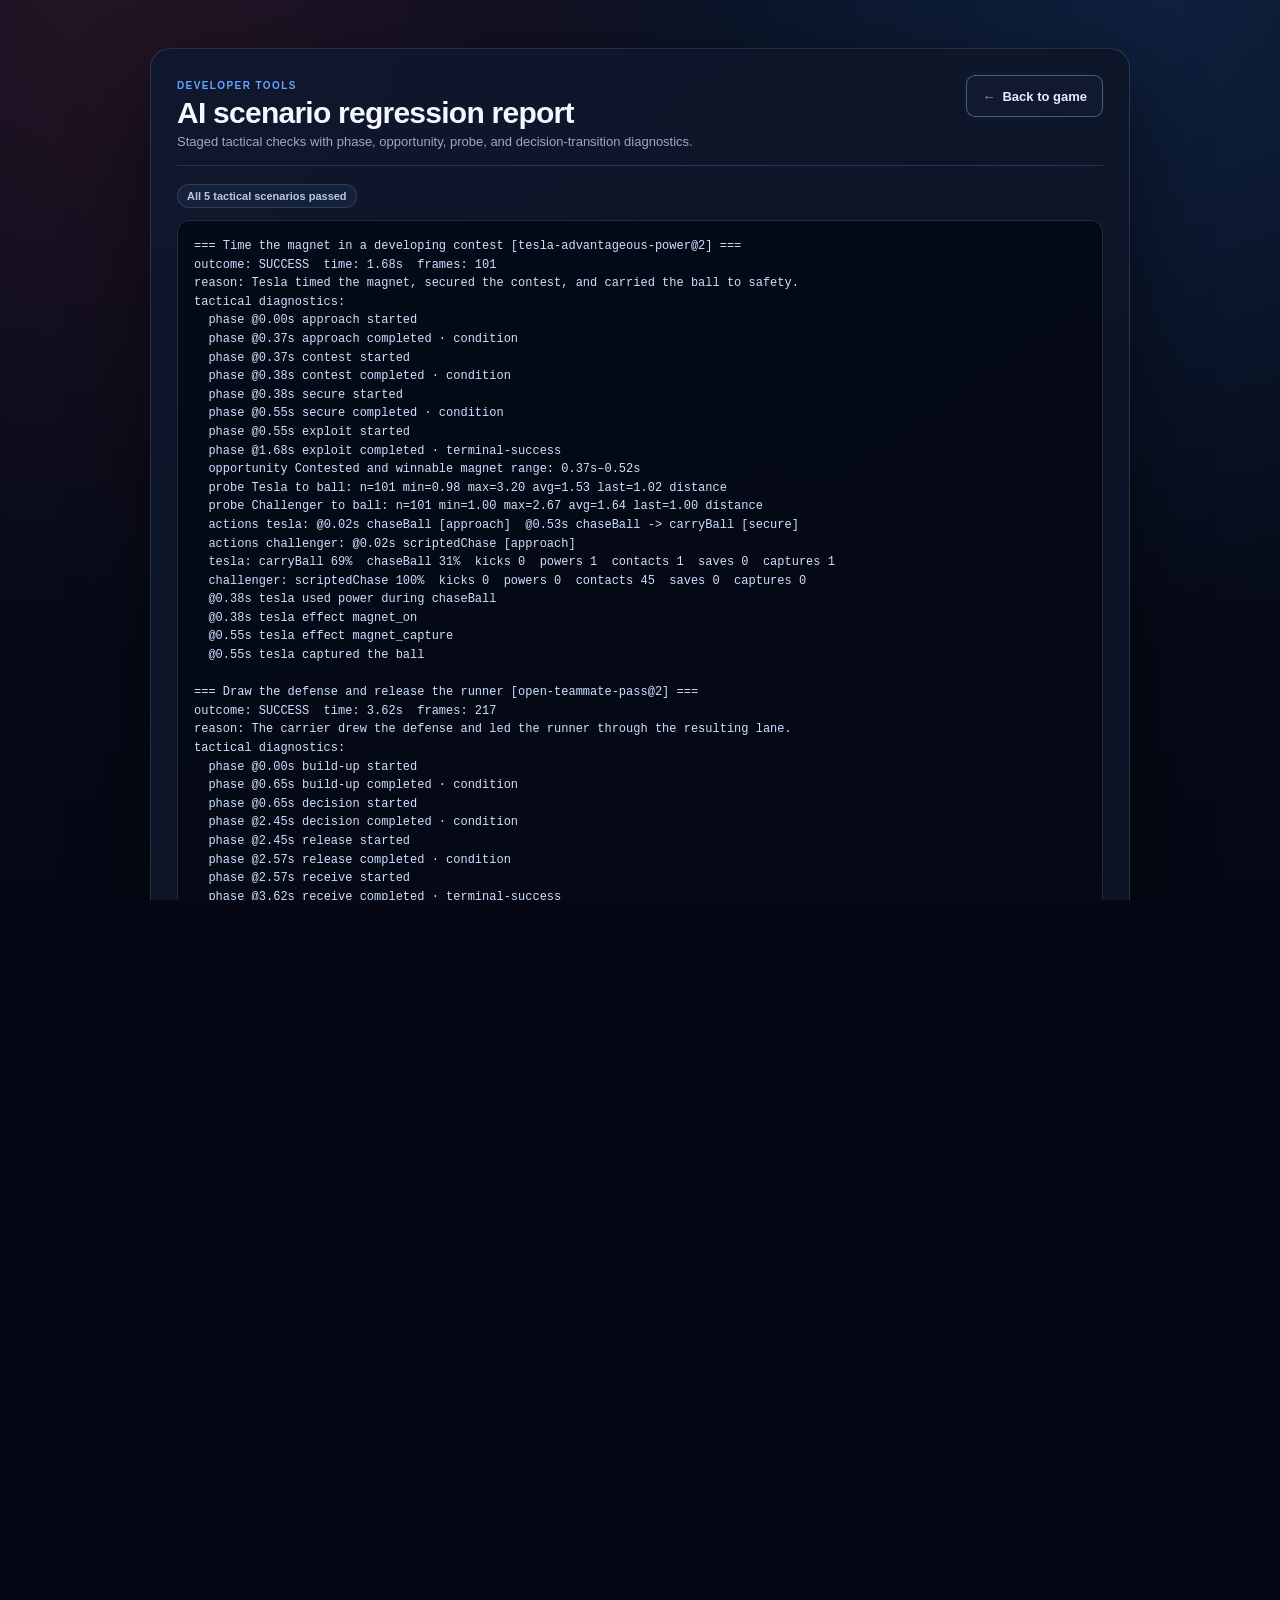
==== commit 562d03ce: "Add AI evaluation lab with staged scenarios Replaces the headless AI sim test harness with a full ev" ====
--- a/ai-sim-test.html
+++ b/ai-sim-test.html
@@ -3,34 +3,38 @@
   <head>
     <meta charset="utf-8" />
     <meta name="viewport" content="width=device-width, initial-scale=1" />
-    <title>AI Simulations · Soccer Pucks</title>
-    <link rel="stylesheet" href="css/style.css?v=ui-refresh-1" />
+    <title>AI Scenario Regressions · Soccer Pucks</title>
+    <link rel="stylesheet" href="css/style.css?v=ai-eval-1" />
   </head>
   <body class="sim-page">
     <main class="sim-shell">
       <header class="sim-header">
         <div>
           <span class="sim-kicker">Developer tools</span>
-          <h1>AI simulation report</h1>
-          <p>Headless gameplay checks for positioning, actions, kicks, and powers.</p>
+          <h1>AI scenario regression report</h1>
+          <p>Staged tactical checks with phase, opportunity, probe, and decision-transition diagnostics.</p>
         </div>
         <a class="tiny-btn sim-back" href="./"><span aria-hidden="true">&larr;</span> Back to game</a>
       </header>
-      <p id="sim-status" class="sim-status" role="status" aria-live="polite" aria-atomic="true">Running simulation suite…</p>
+      <p id="sim-status" class="sim-status" role="status" aria-live="polite" aria-atomic="true">Running staged tactical suite…</p>
       <pre id="sim-output"></pre>
     </main>
 
     <script type="module">
-      import { runAllScenarios } from './ai-sim-test.mjs';
+      import { formatSuiteReport, runAllScenarioResults } from './ai-sim-test.mjs';
 
       const output = document.getElementById('sim-output');
       const status = document.getElementById('sim-status');
       try {
-        output.textContent = await runAllScenarios();
-        status.textContent = 'Simulation suite complete';
+        const results = await runAllScenarioResults();
+        output.textContent = formatSuiteReport(results);
+        const failed = results.filter((result) => result.outcome !== 'success').length;
+        status.textContent = failed === 0
+          ? `All ${results.length} tactical scenarios passed`
+          : `${failed} of ${results.length} tactical scenarios need attention`;
       } catch (error) {
         output.textContent = `Simulation failed\n\n${error?.stack || error}`;
-        status.textContent = 'Simulation suite failed';
+        status.textContent = 'Scenario suite failed';
       }
     </script>
   </body>
--- a/css/style.css
+++ b/css/style.css
@@ -42,7 +42,9 @@
 }
 
 button:focus-visible,
-input:focus-visible {
+input:focus-visible,
+select:focus-visible,
+textarea:focus-visible {
   outline: 2px solid rgba(110, 168, 255, 0.85);
   outline-offset: 2px;
 }
@@ -3562,3 +3564,897 @@
     justify-content: center;
   }
 }
+
+/* Focused AI scenario evaluation */
+#ai-test-panel {
+  max-height: min(780px, calc(100dvh - 190px));
+  overflow: auto;
+  scrollbar-gutter: stable;
+}
+
+.ai-test-toolbar,
+.ai-results-toolbar {
+  display: flex;
+  align-items: center;
+  justify-content: space-between;
+  gap: 12px;
+}
+
+.ai-test-tabs {
+  display: inline-flex;
+  padding: 3px;
+  border: 1px solid var(--ui-line);
+  border-radius: 10px;
+  background: rgba(2, 6, 16, 0.64);
+}
+
+.ai-test-tab {
+  min-height: 34px;
+  padding: 6px 14px;
+  border: 0;
+  border-radius: 7px;
+  background: transparent;
+  color: var(--ui-muted);
+  font-size: 12px;
+  font-weight: 780;
+  cursor: pointer;
+}
+
+.ai-test-tab:hover,
+.ai-test-tab:focus-visible {
+  color: var(--ui-text);
+}
+
+.ai-test-tab.selected {
+  background: rgba(101, 164, 255, 0.18);
+  color: #eaf2ff;
+  box-shadow: inset 0 0 0 1px rgba(101, 164, 255, 0.23);
+}
+
+.ai-test-run-settings,
+.ai-results-toolbar {
+  display: flex;
+  align-items: end;
+  gap: 8px;
+}
+
+.ai-test-run-settings label,
+.ai-results-toolbar label {
+  display: flex;
+  flex-direction: column;
+  gap: 4px;
+  color: var(--ui-subtle);
+  font-size: 10px;
+  font-weight: 760;
+  letter-spacing: 0.04em;
+  text-transform: uppercase;
+}
+
+.ai-test-run-settings select,
+.ai-test-run-settings input,
+.ai-results-toolbar select {
+  min-height: 34px;
+  padding: 6px 9px;
+  border: 1px solid var(--ui-line);
+  border-radius: 8px;
+  background: #10182c;
+  color: var(--ui-text);
+  font: 12px/1.2 inherit;
+  text-transform: none;
+}
+
+#ai-test-revision {
+  width: 126px;
+}
+
+#ai-scenarios-view,
+#ai-results-view {
+  display: flex;
+  flex-direction: column;
+  gap: 12px;
+}
+
+.ai-test-overview {
+  display: grid;
+  grid-template-columns: repeat(3, minmax(0, 1fr));
+  gap: 8px;
+}
+
+.ai-overview-stat,
+.ai-results-stat {
+  min-width: 0;
+  padding: 10px 12px;
+  border: 1px solid var(--ui-line);
+  border-radius: 10px;
+  background: rgba(2, 6, 16, 0.5);
+}
+
+.ai-overview-stat span,
+.ai-results-stat span {
+  display: block;
+  color: var(--ui-subtle);
+  font-size: 10px;
+  font-weight: 760;
+  letter-spacing: 0.05em;
+  text-transform: uppercase;
+}
+
+.ai-overview-stat strong,
+.ai-results-stat strong {
+  display: block;
+  margin-top: 3px;
+  overflow: hidden;
+  color: var(--ui-text);
+  font-size: 18px;
+  text-overflow: ellipsis;
+  white-space: nowrap;
+}
+
+#ai-test-scenarios {
+  display: grid;
+  grid-template-columns: repeat(auto-fit, minmax(min(100%, 330px), 1fr));
+  gap: 9px;
+}
+
+.ai-scenario-card {
+  min-width: 0;
+  display: flex;
+  flex-direction: column;
+  gap: 9px;
+  padding: 13px;
+  border: 1px solid var(--ui-line);
+  border-radius: 12px;
+  background:
+    linear-gradient(145deg, rgba(19, 30, 55, 0.82), rgba(7, 12, 25, 0.86));
+}
+
+.ai-scenario-card-header,
+.ai-scenario-card-footer,
+.ai-history-header {
+  display: flex;
+  align-items: flex-start;
+  justify-content: space-between;
+  gap: 10px;
+}
+
+.ai-scenario-category {
+  width: fit-content;
+  padding: 3px 7px;
+  border: 1px solid rgba(101, 164, 255, 0.24);
+  border-radius: 999px;
+  background: rgba(101, 164, 255, 0.09);
+  color: #a9ccff;
+  font-size: 9px;
+  font-weight: 820;
+  letter-spacing: 0.07em;
+  text-transform: uppercase;
+}
+
+.ai-scenario-duration {
+  color: var(--ui-subtle);
+  font-size: 10px;
+  white-space: nowrap;
+}
+
+.ai-scenario-card h3 {
+  margin: 0;
+  color: var(--ui-text);
+  font-size: 15px;
+  line-height: 1.25;
+}
+
+.ai-scenario-card > p {
+  flex: 1;
+  margin: 0;
+  color: var(--ui-muted);
+  font-size: 11px;
+  line-height: 1.45;
+}
+
+.ai-scenario-journey {
+  display: grid;
+  gap: 6px;
+  margin: 0;
+  padding: 8px;
+  list-style: none;
+  border: 1px solid rgba(101, 164, 255, 0.14);
+  border-radius: 9px;
+  background: rgba(3, 8, 19, 0.42);
+}
+
+.ai-scenario-journey li {
+  min-width: 0;
+  display: grid;
+  grid-template-columns: 20px minmax(0, 1fr);
+  gap: 7px;
+  align-items: start;
+}
+
+.ai-scenario-stage-number {
+  width: 20px;
+  height: 20px;
+  display: grid;
+  place-items: center;
+  border: 1px solid rgba(101, 164, 255, 0.28);
+  border-radius: 50%;
+  color: #a9ccff;
+  font-size: 9px;
+  font-weight: 850;
+}
+
+.ai-scenario-journey strong,
+.ai-scenario-journey span,
+.ai-scenario-journey small {
+  display: block;
+}
+
+.ai-scenario-journey strong {
+  color: var(--ui-text);
+  font-size: 10px;
+  line-height: 1.25;
+}
+
+.ai-scenario-journey li span {
+  margin-top: 1px;
+  color: var(--ui-muted);
+  font-size: 9px;
+  line-height: 1.35;
+}
+
+.ai-scenario-journey small {
+  margin-top: 2px;
+  color: var(--ui-subtle);
+  font-size: 8px;
+}
+
+.ai-scenario-score {
+  align-self: center;
+  color: var(--ui-subtle);
+  font-size: 10px;
+}
+
+.ai-scenario-score strong {
+  color: var(--ui-text);
+  font-size: 12px;
+}
+
+.ai-scenario-card .tiny-btn {
+  min-height: 34px;
+  padding: 6px 11px;
+}
+
+.ai-regression-panel {
+  padding: 11px;
+  border: 1px solid var(--ui-line);
+  border-radius: 11px;
+  background: rgba(2, 6, 16, 0.45);
+}
+
+.ai-regression-panel > summary {
+  color: #cfe0ff;
+  font-size: 12px;
+  font-weight: 780;
+  cursor: pointer;
+}
+
+.ai-regression-panel > p {
+  margin: 8px 0;
+  color: var(--ui-subtle);
+  font-size: 11px;
+}
+
+.ai-regression-panel #ai-test-output {
+  max-height: 260px;
+}
+
+.ai-results-summary {
+  display: grid;
+  grid-template-columns: repeat(4, minmax(0, 1fr));
+  gap: 8px;
+}
+
+.ai-results-history {
+  min-height: 110px;
+  display: flex;
+  flex-direction: column;
+  gap: 7px;
+}
+
+.ai-results-empty {
+  padding: 24px 14px;
+  border: 1px dashed var(--ui-line-strong);
+  border-radius: 11px;
+  color: var(--ui-muted);
+  font-size: 12px;
+  line-height: 1.5;
+  text-align: center;
+}
+
+.ai-history-row {
+  display: grid;
+  grid-template-columns: minmax(0, 1.7fr) minmax(88px, 0.6fr) minmax(70px, 0.45fr) auto;
+  align-items: center;
+  gap: 10px;
+  padding: 9px 11px;
+  border: 1px solid var(--ui-line);
+  border-radius: 10px;
+  background: rgba(2, 6, 16, 0.55);
+}
+
+.ai-history-title {
+  min-width: 0;
+}
+
+.ai-history-title strong,
+.ai-history-title span {
+  display: block;
+  overflow: hidden;
+  text-overflow: ellipsis;
+  white-space: nowrap;
+}
+
+.ai-history-title strong {
+  color: var(--ui-text);
+  font-size: 11px;
+}
+
+.ai-history-title span,
+.ai-history-meta {
+  margin-top: 2px;
+  color: var(--ui-subtle);
+  font-size: 9px;
+}
+
+.ai-outcome-pill {
+  width: fit-content;
+  padding: 3px 7px;
+  border: 1px solid var(--ui-line);
+  border-radius: 999px;
+  color: var(--ui-muted);
+  font-size: 9px;
+  font-weight: 820;
+  text-transform: uppercase;
+}
+
+.ai-outcome-pill.success {
+  border-color: rgba(112, 230, 162, 0.34);
+  background: rgba(112, 230, 162, 0.09);
+  color: var(--ui-green);
+}
+
+.ai-outcome-pill.failure,
+.ai-outcome-pill.timeout {
+  border-color: rgba(255, 101, 114, 0.34);
+  background: rgba(255, 101, 114, 0.09);
+  color: #ffadb5;
+}
+
+.ai-history-score {
+  color: var(--ui-text);
+  font-size: 13px;
+  font-weight: 800;
+  white-space: nowrap;
+}
+
+#ai-scenario-hud {
+  position: fixed;
+  top: 14px;
+  left: 14px;
+  z-index: 24;
+  width: min(590px, calc(100vw - 180px));
+  display: flex;
+  align-items: center;
+  justify-content: space-between;
+  gap: 14px;
+  padding: 10px 11px 10px 13px;
+  border: 1px solid rgba(101, 164, 255, 0.34);
+  border-radius: 12px;
+  background: rgba(7, 12, 25, 0.88);
+  box-shadow: 0 12px 34px rgba(0, 0, 0, 0.34);
+  backdrop-filter: blur(12px) saturate(125%);
+  pointer-events: auto;
+}
+
+.ai-scenario-hud-copy {
+  min-width: 0;
+  display: flex;
+  flex-direction: column;
+  gap: 2px;
+}
+
+.ai-scenario-hud-kicker {
+  color: var(--ui-blue);
+  font-size: 8px;
+  font-weight: 850;
+  letter-spacing: 0.12em;
+  text-transform: uppercase;
+}
+
+#ai-scenario-hud-title {
+  overflow: hidden;
+  color: var(--ui-text);
+  font-size: 13px;
+  text-overflow: ellipsis;
+  white-space: nowrap;
+}
+
+#ai-scenario-hud-phase {
+  width: fit-content;
+  max-width: 100%;
+  overflow: hidden;
+  color: #a9ccff;
+  font-size: 9px;
+  font-weight: 780;
+  text-overflow: ellipsis;
+  white-space: nowrap;
+}
+
+#ai-scenario-hud-objective {
+  overflow: hidden;
+  color: var(--ui-muted);
+  font-size: 10px;
+  text-overflow: ellipsis;
+  white-space: nowrap;
+}
+
+.ai-scenario-hud-meta {
+  flex: 0 0 auto;
+  display: flex;
+  align-items: center;
+  gap: 9px;
+  color: #cfe0ff;
+  font: 11px/1 Consolas, monospace;
+}
+
+#ai-scenario-stop-btn {
+  min-height: 32px;
+  padding: 5px 9px;
+  font-size: 10px;
+}
+
+#ai-review-panel {
+  position: fixed;
+  inset: 0;
+  z-index: 60;
+  display: flex;
+  align-items: center;
+  justify-content: center;
+  padding: 18px;
+  overflow: auto;
+  background: rgba(2, 5, 12, 0.76);
+  backdrop-filter: blur(14px) saturate(110%);
+}
+
+#ai-review-shell {
+  width: min(680px, calc(100vw - 28px));
+  max-height: calc(100dvh - 28px);
+  overflow: auto;
+  padding: 20px;
+  border: 1px solid var(--ui-line-strong);
+  border-radius: var(--ui-radius-lg);
+  background: linear-gradient(145deg, rgba(16, 24, 45, 0.99), rgba(7, 12, 25, 0.99));
+  box-shadow: var(--ui-shadow), inset 0 1px rgba(255, 255, 255, 0.04);
+}
+
+.ai-review-header {
+  display: flex;
+  align-items: flex-start;
+  justify-content: space-between;
+  gap: 12px;
+  padding-bottom: 14px;
+  border-bottom: 1px solid var(--ui-line);
+}
+
+.ai-review-header h2 {
+  margin: 3px 0 0;
+  color: var(--ui-text);
+  font-size: 22px;
+}
+
+.ai-review-header p {
+  max-width: 500px;
+  margin-top: 4px;
+  color: var(--ui-muted);
+  font-size: 11px;
+  line-height: 1.45;
+}
+
+.ai-review-outcome {
+  margin-top: 13px;
+  padding: 12px;
+  border: 1px solid var(--ui-line);
+  border-left: 3px solid var(--ui-blue);
+  border-radius: 10px;
+  background: rgba(101, 164, 255, 0.07);
+}
+
+.ai-review-outcome.success {
+  border-left-color: var(--ui-green);
+  background: rgba(112, 230, 162, 0.07);
+}
+
+.ai-review-outcome.failure,
+.ai-review-outcome.timeout,
+.ai-review-outcome.aborted {
+  border-left-color: var(--ui-red);
+  background: rgba(255, 101, 114, 0.07);
+}
+
+#ai-review-outcome-label {
+  display: block;
+  color: var(--ui-subtle);
+  font-size: 9px;
+  font-weight: 800;
+  letter-spacing: 0.08em;
+  text-transform: uppercase;
+}
+
+#ai-review-outcome-title {
+  display: block;
+  margin-top: 3px;
+  color: var(--ui-text);
+  font-size: 15px;
+}
+
+#ai-review-outcome-reason {
+  margin-top: 3px;
+  color: var(--ui-muted);
+  font-size: 11px;
+}
+
+.ai-review-metrics {
+  display: flex;
+  gap: 18px;
+  margin-top: 9px;
+}
+
+.ai-review-metrics div {
+  display: flex;
+  gap: 5px;
+}
+
+.ai-review-metrics dt,
+.ai-review-metrics dd {
+  margin: 0;
+  font-size: 10px;
+}
+
+.ai-review-metrics dt {
+  color: var(--ui-subtle);
+}
+
+.ai-review-metrics dd {
+  color: var(--ui-text);
+  font-weight: 760;
+}
+
+.ai-review-diagnostics {
+  display: grid;
+  gap: 8px;
+  margin-top: 10px;
+  padding: 10px;
+  border: 1px solid rgba(101, 164, 255, 0.2);
+  border-radius: 10px;
+  background: rgba(3, 8, 19, 0.42);
+}
+
+.ai-review-diagnostics-header {
+  display: flex;
+  align-items: baseline;
+  justify-content: space-between;
+  gap: 10px;
+}
+
+.ai-review-diagnostics-header strong {
+  color: var(--ui-text);
+  font-size: 11px;
+}
+
+.ai-review-diagnostics-header span {
+  color: var(--ui-subtle);
+  font-size: 9px;
+}
+
+.ai-review-phase-path {
+  display: flex;
+  gap: 5px;
+  margin: 0;
+  padding: 0;
+  overflow-x: auto;
+  list-style: none;
+}
+
+.ai-review-phase-path li {
+  flex: 0 0 auto;
+  min-width: 92px;
+  padding: 5px 7px;
+  border: 1px solid var(--ui-line);
+  border-radius: 7px;
+  background: rgba(13, 21, 39, 0.72);
+}
+
+.ai-review-phase-path li.complete {
+  border-color: rgba(112, 230, 162, 0.3);
+}
+
+.ai-review-phase-path strong,
+.ai-review-phase-path span {
+  display: block;
+  white-space: nowrap;
+}
+
+.ai-review-phase-path strong {
+  color: var(--ui-text);
+  font-size: 9px;
+}
+
+.ai-review-phase-path span {
+  margin-top: 1px;
+  color: var(--ui-subtle);
+  font-size: 8px;
+}
+
+.ai-review-diagnostic-stats {
+  display: flex;
+  flex-wrap: wrap;
+  gap: 6px;
+  margin: 0;
+}
+
+.ai-review-diagnostic-stats div {
+  display: flex;
+  gap: 4px;
+  padding: 4px 6px;
+  border-radius: 6px;
+  background: rgba(101, 164, 255, 0.07);
+}
+
+.ai-review-diagnostic-stats dt,
+.ai-review-diagnostic-stats dd {
+  margin: 0;
+  font-size: 8px;
+}
+
+.ai-review-diagnostic-stats dt {
+  color: var(--ui-subtle);
+}
+
+.ai-review-diagnostic-stats dd {
+  color: var(--ui-text);
+  font-weight: 800;
+}
+
+.ai-review-diagnostic-details {
+  display: grid;
+  grid-template-columns: repeat(2, minmax(0, 1fr));
+  gap: 4px 10px;
+}
+
+.ai-review-diagnostic-details p {
+  min-width: 0;
+  display: flex;
+  justify-content: space-between;
+  gap: 6px;
+  margin: 0;
+  font-size: 8px;
+}
+
+.ai-review-diagnostic-details strong {
+  overflow: hidden;
+  color: var(--ui-muted);
+  text-overflow: ellipsis;
+  white-space: nowrap;
+}
+
+.ai-review-diagnostic-details span {
+  overflow: hidden;
+  color: var(--ui-text);
+  text-align: right;
+  text-overflow: ellipsis;
+  white-space: nowrap;
+}
+
+#ai-review-form {
+  margin-top: 14px;
+}
+
+.ai-review-criteria {
+  display: grid;
+  grid-template-columns: repeat(2, minmax(0, 1fr));
+  gap: 9px;
+}
+
+.ai-rating-group {
+  min-width: 0;
+  padding: 10px;
+  border: 1px solid var(--ui-line);
+  border-radius: 10px;
+  background: rgba(2, 6, 16, 0.48);
+}
+
+.ai-rating-group legend {
+  padding: 0 3px;
+  color: var(--ui-text);
+  font-size: 11px;
+  font-weight: 760;
+}
+
+.ai-rating-help {
+  min-height: 28px;
+  margin: 2px 0 7px;
+  color: var(--ui-subtle);
+  font-size: 9px;
+  line-height: 1.35;
+}
+
+.ai-rating-options {
+  display: grid;
+  grid-template-columns: repeat(5, minmax(0, 1fr));
+  gap: 4px;
+}
+
+.ai-rating-options label {
+  cursor: pointer;
+}
+
+.ai-rating-options input {
+  position: absolute;
+  opacity: 0;
+  pointer-events: none;
+}
+
+.ai-rating-options span {
+  min-height: 30px;
+  display: grid;
+  place-items: center;
+  border: 1px solid var(--ui-line);
+  border-radius: 7px;
+  background: rgba(101, 164, 255, 0.05);
+  color: var(--ui-muted);
+  font-size: 11px;
+  font-weight: 800;
+}
+
+.ai-rating-options input:checked + span {
+  border-color: rgba(101, 164, 255, 0.7);
+  background: rgba(101, 164, 255, 0.22);
+  color: #fff;
+}
+
+.ai-rating-options input:focus-visible + span {
+  outline: 2px solid rgba(110, 168, 255, 0.85);
+  outline-offset: 2px;
+}
+
+.ai-review-notes {
+  display: flex;
+  flex-direction: column;
+  gap: 6px;
+  margin-top: 10px;
+  color: var(--ui-text);
+  font-size: 11px;
+  font-weight: 760;
+}
+
+.ai-review-notes small {
+  color: var(--ui-subtle);
+  font-weight: 500;
+}
+
+#ai-review-notes {
+  width: 100%;
+  min-height: 76px;
+  resize: vertical;
+  padding: 9px 10px;
+  border: 1px solid var(--ui-line);
+  border-radius: 9px;
+  background: rgba(2, 6, 16, 0.72);
+  color: var(--ui-text);
+  font: 12px/1.45 inherit;
+}
+
+.ai-review-error {
+  min-height: 17px;
+  margin-top: 6px;
+  color: #ffadb5;
+  font-size: 10px;
+}
+
+.ai-review-actions {
+  display: flex;
+  justify-content: flex-end;
+  gap: 8px;
+  padding-top: 11px;
+  border-top: 1px solid var(--ui-line);
+}
+
+@media (max-width: 700px) {
+  #ai-test-panel {
+    max-height: none;
+    overflow: visible;
+  }
+
+  .ai-test-toolbar,
+  .ai-results-toolbar {
+    align-items: stretch;
+    flex-direction: column;
+  }
+
+  .ai-test-run-settings {
+    display: grid;
+    grid-template-columns: repeat(2, minmax(0, 1fr));
+  }
+
+  #ai-test-revision {
+    width: 100%;
+  }
+
+  .ai-test-overview,
+  .ai-results-summary {
+    grid-template-columns: repeat(2, minmax(0, 1fr));
+  }
+
+  .ai-history-row {
+    grid-template-columns: minmax(0, 1fr) auto;
+  }
+
+  .ai-history-meta {
+    display: none;
+  }
+
+  #ai-scenario-hud {
+    top: 58px;
+    left: 8px;
+    width: calc(100vw - 16px);
+  }
+
+  #ai-scenario-hud-objective {
+    white-space: normal;
+  }
+
+  .ai-review-diagnostic-details {
+    grid-template-columns: 1fr;
+  }
+
+  .ai-review-criteria {
+    grid-template-columns: 1fr;
+  }
+
+  .ai-review-header {
+    flex-direction: column;
+  }
+
+  .ai-review-actions {
+    display: grid;
+    grid-template-columns: repeat(2, minmax(0, 1fr));
+  }
+
+  #ai-review-save-btn {
+    grid-column: 1 / -1;
+  }
+}
+
+@media (max-width: 430px) {
+  .ai-test-overview,
+  .ai-results-summary {
+    grid-template-columns: 1fr;
+  }
+
+  .ai-test-run-settings {
+    grid-template-columns: 1fr;
+  }
+
+  #ai-scenario-hud-objective {
+    display: none;
+  }
+
+  #ai-scenario-hud-phase {
+    white-space: normal;
+  }
+
+  .ai-review-metrics {
+    align-items: flex-start;
+    flex-direction: column;
+    gap: 3px;
+  }
+}
